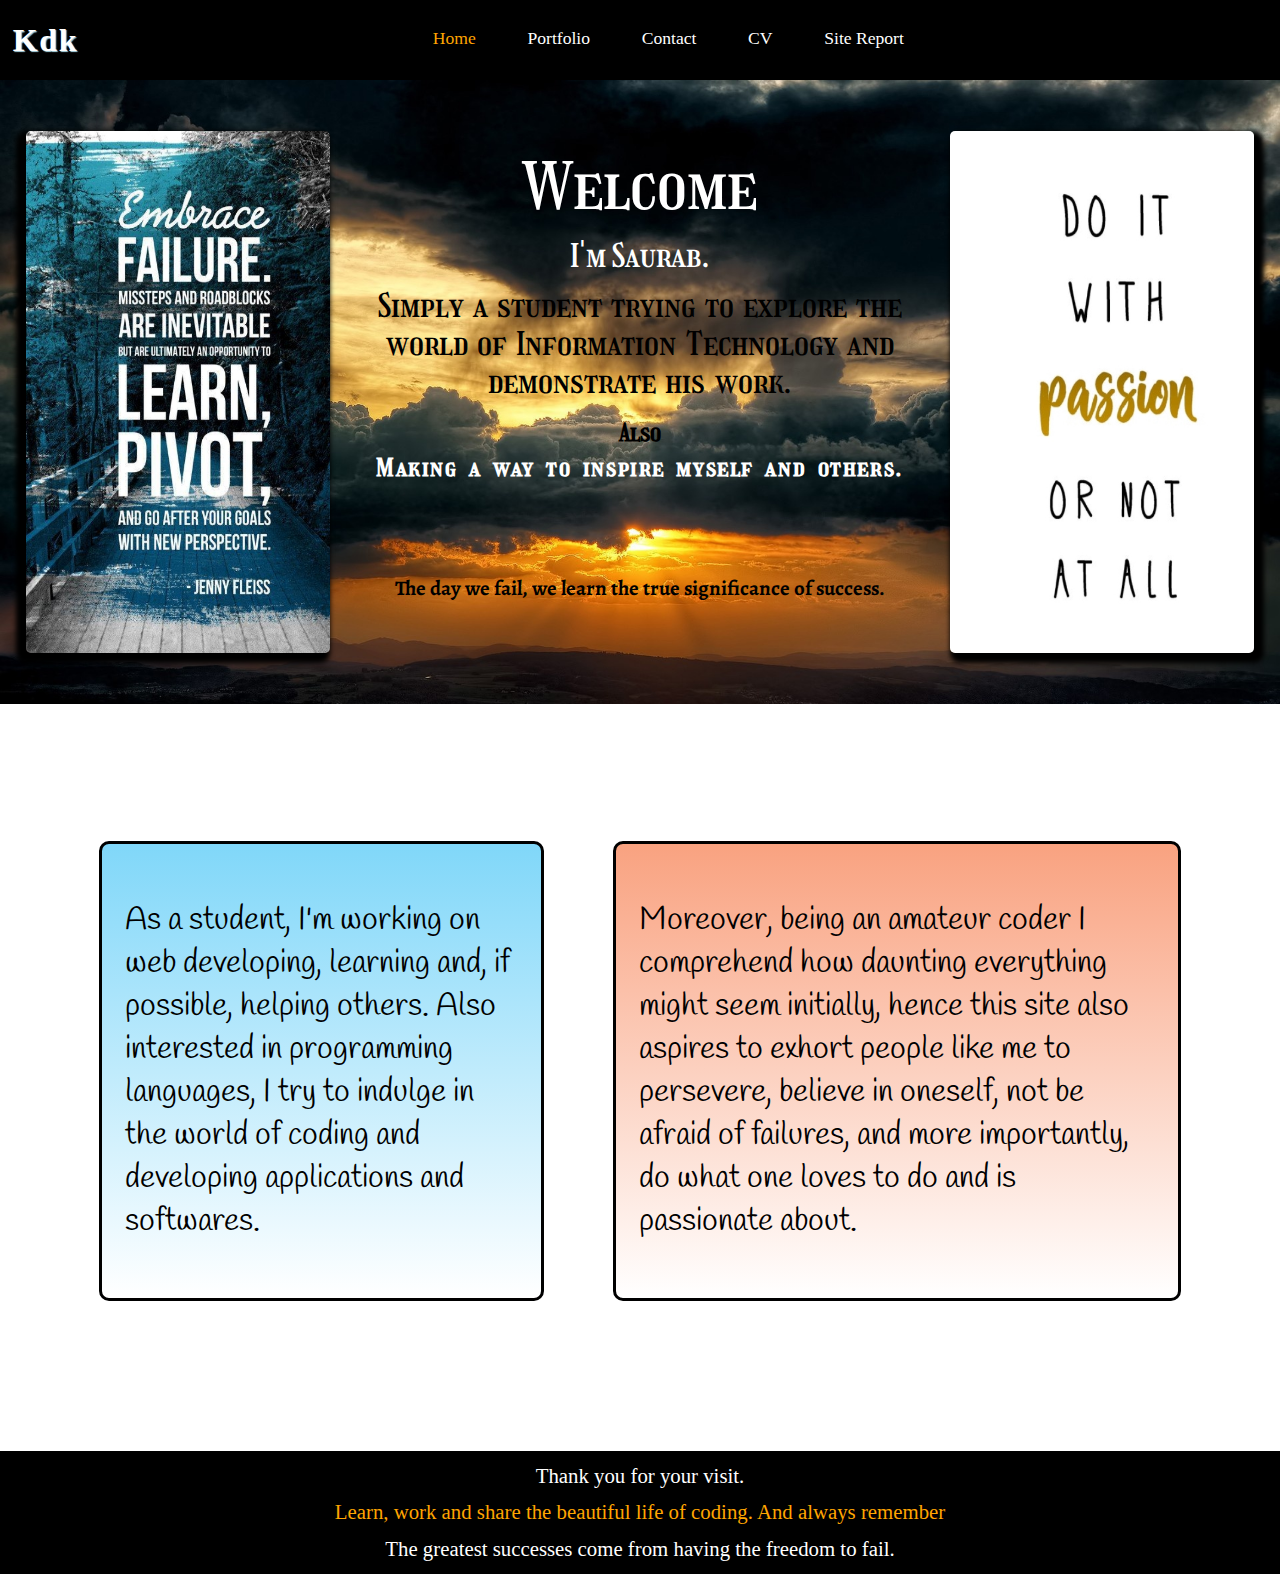
==== index.html @ ca13aecb "Word correction in footer" ====
<!DOCTYPE html>
<html>
	<head>
		<title>Home</title>
		<link rel="stylesheet" type="text/css" href="portfolio.css">
		<meta name="viewport" content="width=device-width initial-scale=1.0">
		<link rel="stylesheet" type="text/css" href="https://fonts.googleapis.com/css?family=Girassol">
		<link rel="stylesheet" type="text/css" href="https://fonts.googleapis.com/css?family=Alegreya">
		<link rel="stylesheet" type="text/css" href="https://fonts.googleapis.com/css?family=Handlee">
	</head>
	<body>
		<div class="overalllayout">
			<header>
				<div class="name">
					<p id="name">Kdk</p>
				</div> 
				<input type="checkbox" id="navbox">
				<label for="navbox" class="icon">
					<span></span>
					<span></span>
					<span></span>	
				</label>
				<nav>
					<ul>
					<li><a class="on" href="index.html">Home</a></li>
					<li><a href="portfolio.html">Portfolio</a></li>
					<li><a href="contact.html">Contact</a></li>
					<li><a href="cv.html">CV</a></li>
					<li  id="bottom"><a href="sitereport.html">Site Report</a></li>
				</ul>
				</nav>

			</header>


			<div class="main">
			<div class="animationpart1">
				
			</div>
			<div class="welcome">
				<p>Welcome</p>
  				<p>I'm Saurab.</p> 
  				<p>Simply a student trying to explore the world of Information Technology and demonstrate his work.</p>  
  				<p>Also</p>
  				<p>Making a way to inspire myself and others.</p>  
			</div>
			<div class="tagline">
				<p>The day we fail, we learn the true significance of success.</p>
			</div>
			<div class="animationpart2">

			</div>
			</div>


			<div class="purpose">
				<div class="intro">
					<p>As a student, I'm working on web developing, learning and, if possible, helping others. Also interested in programming languages, I try to indulge in the world of coding and developing applications and softwares.</p>
				</div>
				<div class="intro2">
					<p>Moreover, being an amateur coder I comprehend how daunting everything might seem initially, hence this site also aspires to exhort people like me to persevere, believe in oneself, not be afraid of failures, and more importantly, do what one loves to do and is passionate about.</p>
				</div>
			</div>

			<footer>
				<p>Thank you for your visit.</p>
				<p>Learn, work and share the beautiful life of coding. And always remember</p>
				<p>The greatest successes come from having the freedom to fail.</p>
			</footer>
		</div>
	</body>
</html>
---- portfolio.css ----
body{
	margin: 0;
}
*{
	box-sizing: border-box;
}
.overalllayout{
	display: grid;
	grid-template-rows: 0.3fr 4fr 1fr 0.8fr;
	grid-template-columns: 1fr 0.5fr 1fr; 
	height: 100vh;
	grid-template-areas: 
	"header header header"
	"main main main"
	"purpose purpose purpose"
	"footer footer footer";
	/*grid-gap: 5% 0.5%;*/
}
header{
	grid-area: header;
/*	background-image: url(background1.jpg); 
	background-size: cover;*/
	/*background: linear-gradient(to right, #101010, #101010);*/
	background-color: black;
	position: relative;
	/*border-bottom: 1px solid white;*/
}
.name{
	width: 15%;
	float: left;
	font-size: 1.8rem;
	padding-left: 1%;
}
#name{
	margin: 0;
	color: white;
	font-weight: bold;
	line-height: 2.5;
	text-shadow: 1px 1px 1px lightblue;
	font-size: 2rem;
	letter-spacing: 0.1rem;
}
nav{
	width: 80%;
	float: left;
	padding-left: 12.3%;
	padding-top: 0.8%;
}
nav ul{
	list-style: none;
} 
nav ul li{
	float: left;
	margin-left: 5%;
	font-size: 1.1rem;
	padding: 0.25% 1% 1% 0.25%;
}
nav ul li a{
	text-decoration: none;
	color: white;
}
.on, nav li a:hover{
	color: orange;
	transition: 0.3s;
}
#navbox{
	display: none;
}






.main{
	grid-area: main;
	display: grid;
	grid-template-rows: 3fr 1fr;
	grid-template-columns: 1fr 2fr 1fr;
	grid-template-areas: 
	"animationpart1 welcome animationpart2"
	"animationpart1 tagline animationpart2";
	padding: 4%  2%;
	grid-gap: 2% 0.5%;
	background-image: url(background.jpg);
	background-size: cover;
	/*background-color: #8DDAD6;*/
}
.animationpart1{
	grid-area: animationpart1;
	background-image: url(motivation4.jpg);
	background-size: cover;
	border-radius: 5px;
	animation: animationpart1 40s cubic-bezier(1,0,0.5,0) infinite;
	box-shadow: -5px 5px 5px 5px black;
}
@keyframes animationpart1{
	0%{
		background-image: url(motivation4.jpg);
	}
	25%{
		background-image: url(motivation5.jpg);
	}
	50%{
		background-image: url(motivation1.jpg);
	}
	75%{
		background-image: url(motivation7.jpg);
	}
	100%{
		background-image: url(motivation4.jpg);
	}
}
.animationpart2{
	grid-area: animationpart2;
	background-image: url(motivation8.jpg);
	background-size: cover;
	border-radius: 5px;
	animation: animationpart2 40s cubic-bezier(1,0,0.5,0) infinite 5s;
	box-shadow: 5px 5px 5px 5px black;
}
@keyframes animationpart2{
	0%{
		background-image: url(motivation8.jpg);
	}
	25%{
		background-image: url(motivation6.jpg);
	}
	50%{
		background-image: url(motivation3.jpg);
	}
	75%{
		background-image: url(motivation2.jpg);
	}
	100%{
		background-image: url(motivation8.jpg);
	}
}
.welcome{
	grid-area: welcome;
	text-align: center;
	color: white;
	font-family: Girassol;
	padding: 2%;
}
.welcome p:first-child{
	font-size: 4rem;
	margin: 1%;
}
.welcome p:nth-child(2){
	font-size: 2rem;
	margin: 2%;
}
.welcome p:nth-child(3){
	font-size: 2rem;
	margin: 1%;
	word-spacing: 0.2rem;
	color: black;
}
.welcome p:nth-child(4){
	font-size: 1.5rem;
	margin: 3% 1% 1% 1%;
	font-weight: bold;
	color: black;
}
.welcome p:nth-child(5){
	font-size: 1.5rem;
	margin: 1%;
	color: white;
	word-spacing: 0.2em;
	letter-spacing: 0.1rem;
	font-weight: bold;
}
.tagline{
	grid-area: tagline;
	color: black;
	text-align: center;
	padding: 5%;
	font-size: 1.3rem;
	font-weight: bold;
	font-family: Alegreya;
}





.purpose{
	grid-area: purpose;
	margin: 1%;
	font-family: Handlee;
	font-size: 2rem;
	margin: 7% 3%;
	padding: 1% 2%;
	display: flex;
}
.intro{
	margin: 3%;
	padding: 2%;
	border: 3px solid black;
	border-radius: 10px;
	background: linear-gradient(to bottom, #80D7F9, white);
}
.intro2{
	margin: 3%;
	padding: 2%;
	border: 3px solid black;
	border-radius: 10px;
	background: linear-gradient(to bottom, #F9A280, white);
}






footer{
	grid-area: footer;
	background-color: black;
	margin-top: 1%;
	color: white;
	font-size: 1.3rem;
	text-align:center ;
}
footer p{
	margin: 1%;
}
footer p:nth-child(2){
	color: orange;
}





@media screen and (max-width: 700px){
	nav{
		float:none;
		padding: 0;
		display: none;
		width: 100%;
		margin: 0;
	}
	.name{
		float:none;
	}
	nav ul{
		margin: 0;
		padding: 0;
	}
	nav ul li{
		float: none;
		margin: 1%;
	}
	#navbox{
		display: none;
	}
	.icon{
		position: absolute;
		right: 5px;
		top: 30px;
		width: 26px;
		height: 25px;
	}
	.icon span{
		display: block;
		height: 8px;
		width: 25px;
		border-top: 3px solid white;
	}
	#navbox:checked ~ nav{
		display: block;
	}
	nav ul li{
		display: block;
		width: 100%;
		padding: 5px 0;
	}
	nav ul li a{
		display: block;
		width: 100%;
	}
	.on, nav ul li a:hover{
		color: orange;
		transition: 0.3s;
	}
	.main{
		grid-template-rows: 1fr 2fr 0.5fr;
		grid-template-columns: 2fr;
		grid-template-areas: 
		"welcome"
		"animationpart1"
		"tagline";
	}
	.tagline{
		color: white;
	}
	.purpose{
		flex-direction: column;
	}
	.welcome p:nth-child(3){
		color:white;
	}
	.welcome p:nth-child(4){
		color: black;
	}
	.welcome p:nth-child(5){
		color: black;
	}
}
@media screen and (max-width: 575px){
	.main{
		grid-template-rows: 1fr 1.5fr 0.5fr;
		grid-template-columns: 2fr;
		grid-template-areas: 
		"welcome"
		"animationpart1"
		"tagline";
	}
	.tagline{
		color: white;
}
@media screen and (max-width: 402px){
	.main{
		grid-template-rows: 1fr 1fr 0.5fr;
		grid-template-columns: 2fr;
		grid-template-areas: 
		"welcome"
		"animationpart1"
		"tagline";
	}
	.tagline{
		color: white;
	}
}
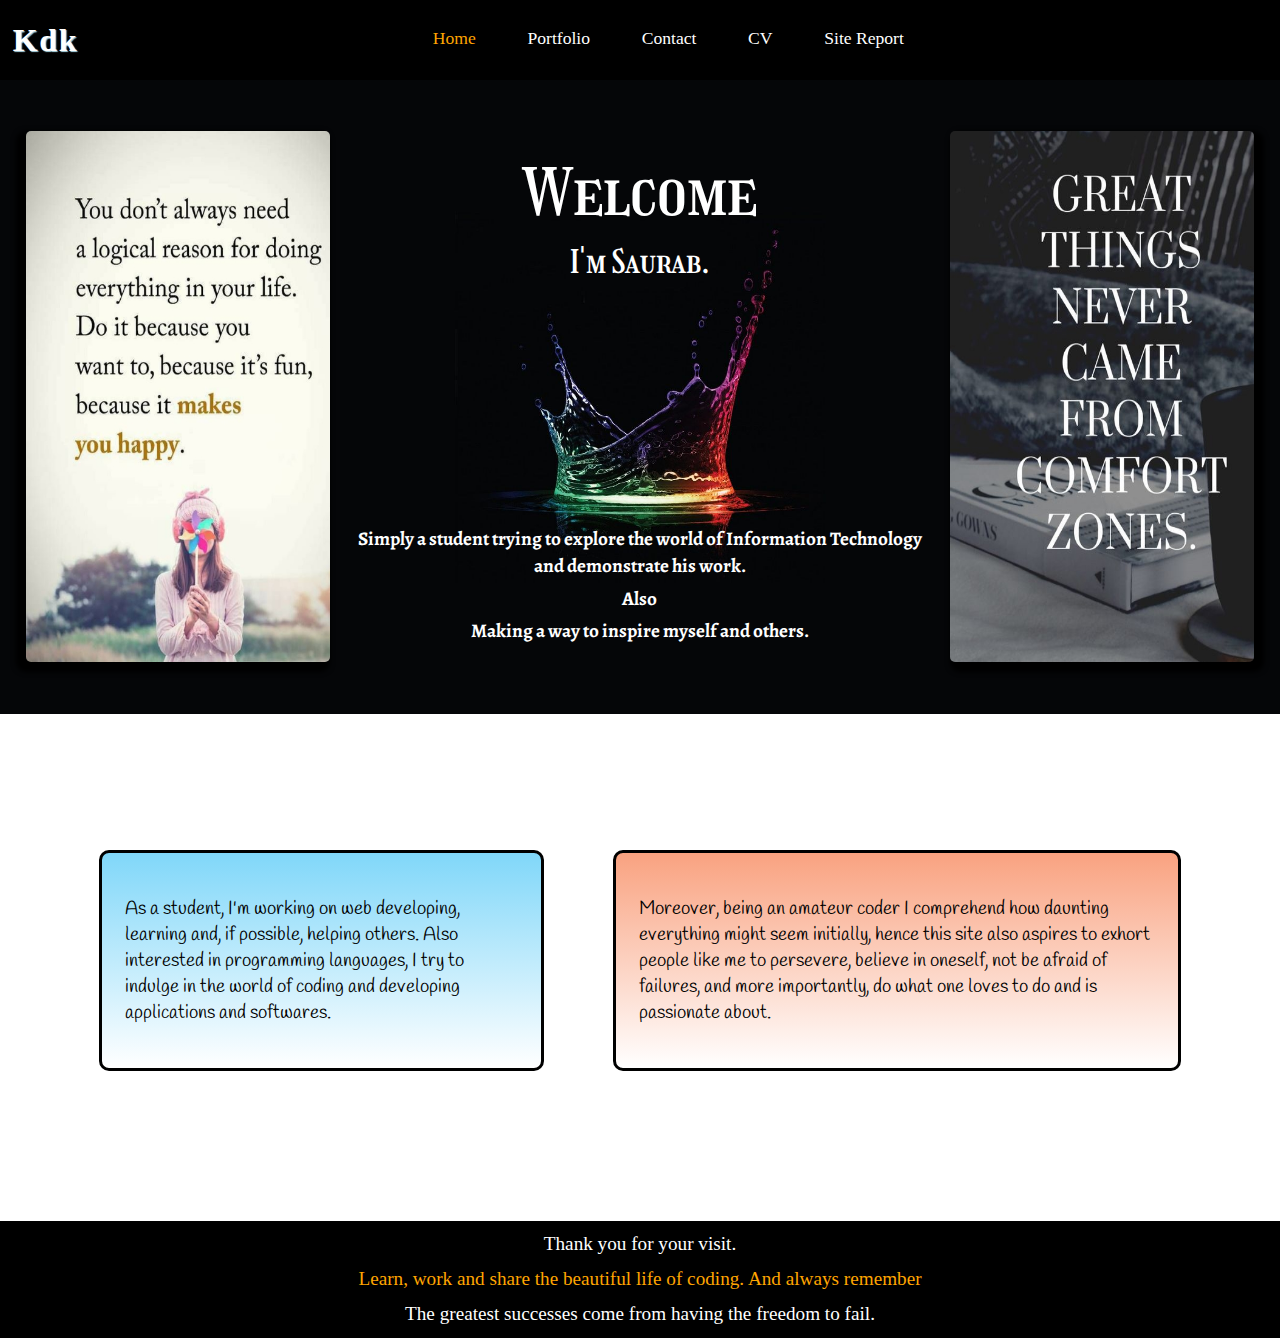
==== commit 4520e6fc: "Content and background change in welcome section and makingr esponsive" ====
--- a/index.html
+++ b/index.html
@@ -39,13 +39,12 @@
 			</div>
 			<div class="welcome">
 				<p>Welcome</p>
-  				<p>I'm Saurab.</p> 
-  				<p>Simply a student trying to explore the world of Information Technology and demonstrate his work.</p>  
-  				<p>Also</p>
-  				<p>Making a way to inspire myself and others.</p>  
+  				<p>I'm Saurab.</p>   
 			</div>
 			<div class="tagline">
-				<p>The day we fail, we learn the true significance of success.</p>
+				<p>Simply a student trying to explore the world of Information Technology and demonstrate his work.</p>  
+  				<p>Also</p>
+  				<p>Making a way to inspire myself and others.</p>
 			</div>
 			<div class="animationpart2">
 
--- a/portfolio.css
+++ b/portfolio.css
@@ -7,7 +7,7 @@
 .overalllayout{
 	display: grid;
 	grid-template-rows: 0.3fr 4fr 1fr 0.8fr;
-	grid-template-columns: 1fr 0.5fr 1fr; 
+	grid-template-columns: 1fr; 
 	height: 100vh;
 	grid-template-areas: 
 	"header header header"
@@ -75,7 +75,7 @@
 .main{
 	grid-area: main;
 	display: grid;
-	grid-template-rows: 3fr 1fr;
+	grid-template-rows: 1.6fr 1fr;
 	grid-template-columns: 1fr 2fr 1fr;
 	grid-template-areas: 
 	"animationpart1 welcome animationpart2"
@@ -83,12 +83,13 @@
 	padding: 4%  2%;
 	grid-gap: 2% 0.5%;
 	background-image: url(background.jpg);
-	background-size: cover;
+	background-size: contain;
+	background-position: center;
 	/*background-color: #8DDAD6;*/
 }
 .animationpart1{
 	grid-area: animationpart1;
-	background-image: url(motivation4.jpg);
+	background-image: url(motivation5.jpg);
 	background-size: cover;
 	border-radius: 5px;
 	animation: animationpart1 40s cubic-bezier(1,0,0.5,0) infinite;
@@ -96,24 +97,24 @@
 }
 @keyframes animationpart1{
 	0%{
+		background-image: url(motivation5.jpg);
+	}
+	25%{
 		background-image: url(motivation4.jpg);
 	}
-	25%{
+	50%{
+		background-image: url(motivation6.jpg);
+	}
+	75%{
+		background-image: url(motivation2.jpg);
+	}
+	100%{
 		background-image: url(motivation5.jpg);
-	}
-	50%{
-		background-image: url(motivation1.jpg);
-	}
-	75%{
-		background-image: url(motivation7.jpg);
-	}
-	100%{
-		background-image: url(motivation4.jpg);
 	}
 }
 .animationpart2{
 	grid-area: animationpart2;
-	background-image: url(motivation8.jpg);
+	background-image: url(motivation6.jpg);
 	background-size: cover;
 	border-radius: 5px;
 	animation: animationpart2 40s cubic-bezier(1,0,0.5,0) infinite 5s;
@@ -121,19 +122,19 @@
 }
 @keyframes animationpart2{
 	0%{
-		background-image: url(motivation8.jpg);
+		background-image: url(motivation6.jpg);
 	}
 	25%{
+		background-image: url(motivation2.jpg);
+	}
+	50%{
+		background-image: url(motivation5.jpg);
+	}
+	75%{
+		background-image: url(motivation4.jpg);
+	}
+	100%{
 		background-image: url(motivation6.jpg);
-	}
-	50%{
-		background-image: url(motivation3.jpg);
-	}
-	75%{
-		background-image: url(motivation2.jpg);
-	}
-	100%{
-		background-image: url(motivation8.jpg);
 	}
 }
 .welcome{
@@ -141,7 +142,7 @@
 	text-align: center;
 	color: white;
 	font-family: Girassol;
-	padding: 2%;
+	padding: 3%;
 }
 .welcome p:first-child{
 	font-size: 4rem;
@@ -151,34 +152,18 @@
 	font-size: 2rem;
 	margin: 2%;
 }
-.welcome p:nth-child(3){
-	font-size: 2rem;
-	margin: 1%;
-	word-spacing: 0.2rem;
-	color: black;
-}
-.welcome p:nth-child(4){
-	font-size: 1.5rem;
-	margin: 3% 1% 1% 1%;
-	font-weight: bold;
-	color: black;
-}
-.welcome p:nth-child(5){
-	font-size: 1.5rem;
-	margin: 1%;
-	color: white;
-	word-spacing: 0.2em;
-	letter-spacing: 0.1rem;
-	font-weight: bold;
-}
+
 .tagline{
 	grid-area: tagline;
-	color: black;
+	color: white;
 	text-align: center;
-	padding: 5%;
+	padding: 10% 2% 2% 2%;
 	font-size: 1.3rem;
 	font-weight: bold;
 	font-family: Alegreya;
+}
+.tagline p{
+	margin: 1%;
 }
 
 
@@ -230,6 +215,29 @@
 }
 
 
+.homedec{
+	display: flex;
+	justify-content: space-around;
+}
+.homedec img{
+	width: 45%;
+	height: 25%;
+}
+p{
+	font-size: 1.2rem;
+}
+#pandf{
+	margin: 1% 25%;
+	width:50%;
+	height: 30%;
+}
+.reportmain p{
+	font-family: Alegreya;
+}
+.reportmain h1, h2, h3{
+	font-family: Girassol;
+}
+
 
 
 
@@ -286,6 +294,47 @@
 	}
 	.main{
 		grid-template-rows: 1fr 2fr 0.5fr;
+		grid-template-columns: 1fr;
+		grid-template-areas: 
+		"welcome"
+		"animationpart1"
+		"tagline";
+	}
+	.tagline{
+		color: white;
+		padding: 4% 2%;
+	}
+	.purpose{
+		flex-direction: column;
+	}
+	.welcome{
+		padding: 26%;
+	}
+
+	.homedec{
+		flex-direction: column;
+	}
+	.homedec img{
+		width: 90%;
+		height: 60%;
+		margin: 1% 5%;
+	}
+	#pandf{
+	margin: 1% 10%;
+	width:80%;
+	height: 50%;
+}
+}
+
+
+
+
+@media screen and (max-width: 500px){
+	.overalllayout{
+		width: 100vw;
+	}
+	.main{
+		grid-template-rows: 1fr 1.5fr 1fr;
 		grid-template-columns: 2fr;
 		grid-template-areas: 
 		"welcome"
@@ -294,42 +343,11 @@
 	}
 	.tagline{
 		color: white;
-	}
-	.purpose{
-		flex-direction: column;
-	}
-	.welcome p:nth-child(3){
-		color:white;
-	}
-	.welcome p:nth-child(4){
-		color: black;
-	}
-	.welcome p:nth-child(5){
-		color: black;
-	}
-}
-@media screen and (max-width: 575px){
-	.main{
-		grid-template-rows: 1fr 1.5fr 0.5fr;
-		grid-template-columns: 2fr;
-		grid-template-areas: 
-		"welcome"
-		"animationpart1"
-		"tagline";
-	}
-	.tagline{
-		color: white;
-}
-@media screen and (max-width: 402px){
-	.main{
-		grid-template-rows: 1fr 1fr 0.5fr;
-		grid-template-columns: 2fr;
-		grid-template-areas: 
-		"welcome"
-		"animationpart1"
-		"tagline";
-	}
-	.tagline{
-		color: white;
+		padding:28% 0%;
+		
+	}
+	.welcome{
+		padding: 33% 0%;
+	}
 	}
 }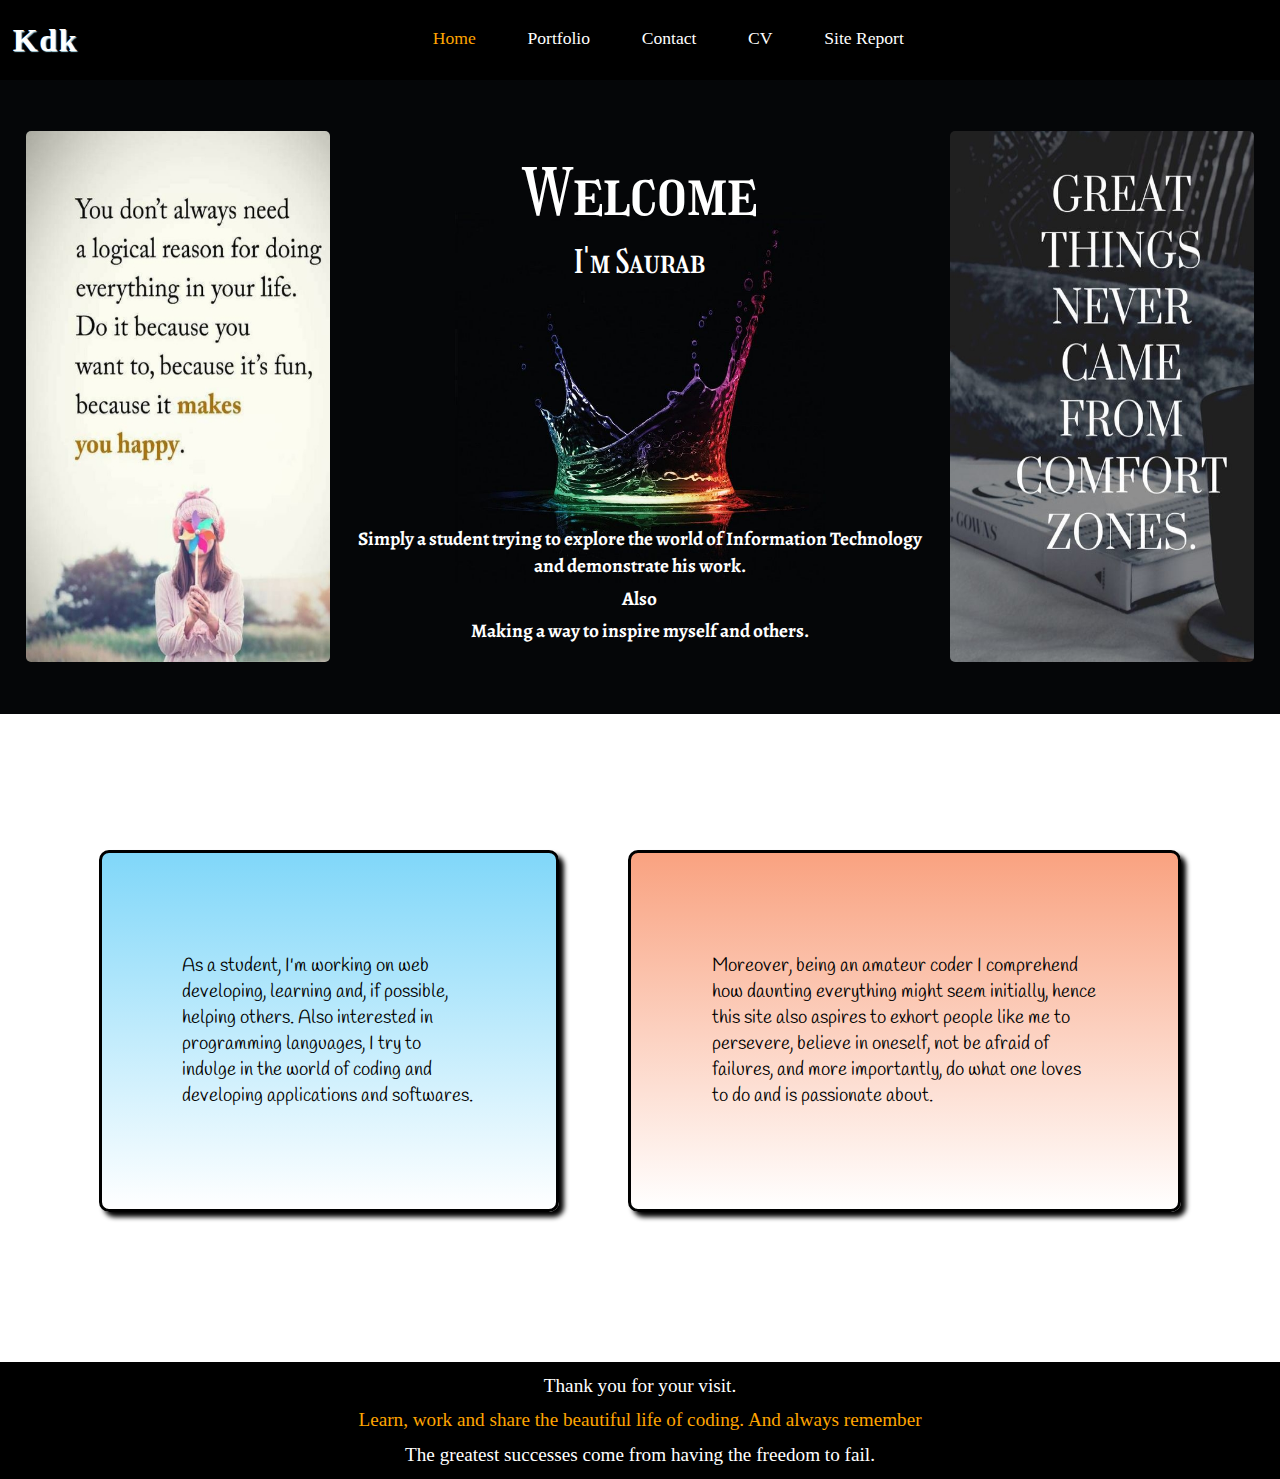
==== commit db538ab5: "Adding transition and transform effect inside purpose division" ====
--- a/index.html
+++ b/index.html
@@ -39,9 +39,9 @@
 			</div>
 			<div class="welcome">
 				<p>Welcome</p>
-  				<p>I'm Saurab.</p>   
+  				<p>I'm Saurab</p>   
 			</div>
-			<div class="tagline">
+			<div class="student">
 				<p>Simply a student trying to explore the world of Information Technology and demonstrate his work.</p>  
   				<p>Also</p>
   				<p>Making a way to inspire myself and others.</p>
--- a/portfolio.css
+++ b/portfolio.css
@@ -4,6 +4,8 @@
 *{
 	box-sizing: border-box;
 }
+/* CSS for home page!!!!!!!!!!!!!!!!!!!!!!!!!!!!!!!!!!!!!!!!!!!!!!!!!!!!!!!!!!!!!!!!!!!!!!!!!!!!!!!!!!!!!!!!!!!!!!!!!!!!!!!!!!!!!!!!!!!!!!!!!!!!!!! */
+/* Css for the layout of the home page */
 .overalllayout{
 	display: grid;
 	grid-template-rows: 0.3fr 4fr 1fr 0.8fr;
@@ -16,14 +18,12 @@
 	"footer footer footer";
 	/*grid-gap: 5% 0.5%;*/
 }
+
+/* The header */
 header{
 	grid-area: header;
-/*	background-image: url(background1.jpg); 
-	background-size: cover;*/
-	/*background: linear-gradient(to right, #101010, #101010);*/
 	background-color: black;
 	position: relative;
-	/*border-bottom: 1px solid white;*/
 }
 .name{
 	width: 15%;
@@ -40,6 +40,8 @@
 	font-size: 2rem;
 	letter-spacing: 0.1rem;
 }
+
+/* Navigation bar css */
 nav{
 	width: 80%;
 	float: left;
@@ -67,11 +69,7 @@
 	display: none;
 }
 
-
-
-
-
-
+/* The main division. Subsequent after header */
 .main{
 	grid-area: main;
 	display: grid;
@@ -79,7 +77,7 @@
 	grid-template-columns: 1fr 2fr 1fr;
 	grid-template-areas: 
 	"animationpart1 welcome animationpart2"
-	"animationpart1 tagline animationpart2";
+	"animationpart1 student animationpart2";
 	padding: 4%  2%;
 	grid-gap: 2% 0.5%;
 	background-image: url(background.jpg);
@@ -87,13 +85,14 @@
 	background-position: center;
 	/*background-color: #8DDAD6;*/
 }
+
+/* Css for the left hand animation part */
 .animationpart1{
 	grid-area: animationpart1;
 	background-image: url(motivation5.jpg);
 	background-size: cover;
 	border-radius: 5px;
 	animation: animationpart1 40s cubic-bezier(1,0,0.5,0) infinite;
-	box-shadow: -5px 5px 5px 5px black;
 }
 @keyframes animationpart1{
 	0%{
@@ -112,13 +111,14 @@
 		background-image: url(motivation5.jpg);
 	}
 }
+
+/* Css for right hand animation part */
 .animationpart2{
 	grid-area: animationpart2;
 	background-image: url(motivation6.jpg);
 	background-size: cover;
 	border-radius: 5px;
 	animation: animationpart2 40s cubic-bezier(1,0,0.5,0) infinite 5s;
-	box-shadow: 5px 5px 5px 5px black;
 }
 @keyframes animationpart2{
 	0%{
@@ -137,6 +137,8 @@
 		background-image: url(motivation6.jpg);
 	}
 }
+
+/* Welcome section  */
 .welcome{
 	grid-area: welcome;
 	text-align: center;
@@ -153,8 +155,9 @@
 	margin: 2%;
 }
 
-.tagline{
-	grid-area: tagline;
+/* Student section */
+.student{
+	grid-area: student;
 	color: white;
 	text-align: center;
 	padding: 10% 2% 2% 2%;
@@ -162,14 +165,11 @@
 	font-weight: bold;
 	font-family: Alegreya;
 }
-.tagline p{
+.student p{
 	margin: 1%;
 }
 
-
-
-
-
+/* The purpose of the site div and shrt bio */
 .purpose{
 	grid-area: purpose;
 	margin: 1%;
@@ -181,24 +181,26 @@
 }
 .intro{
 	margin: 3%;
-	padding: 2%;
+	padding: 7%;
 	border: 3px solid black;
 	border-radius: 10px;
 	background: linear-gradient(to bottom, #80D7F9, white);
+	box-shadow: 5px 5px 5px black;
 }
 .intro2{
 	margin: 3%;
-	padding: 2%;
+	padding: 7%;
 	border: 3px solid black;
 	border-radius: 10px;
 	background: linear-gradient(to bottom, #F9A280, white);
-}
-
-
-
-
-
-
+	box-shadow: 5px 5px 5px black;
+}
+.intro:hover, .intro2:hover{
+	transition: transform 0.3s;
+	transform: translate(-3px,-3px);
+}
+
+/* The footer */
 footer{
 	grid-area: footer;
 	background-color: black;
@@ -213,19 +215,26 @@
 footer p:nth-child(2){
 	color: orange;
 }
-
-
+/* CSS for home page!!!!!!!!!!!!!!!!!!!!!!!!!!!!!!!!!!!!!!!!!!!!!!!!!!!!!!!!!!!!!!!!!!!!!!!!!!!!!!!!!!!!!!!!!!!!!!!!!!!!!!!!!!!!!!!!!!!!!!!!!!!!!!!!!!!!!!!! */
+
+
+
+/* CSS for site report page!!!!!!!!!!!!!!!!!!!!!!!!!!!!!!!!!!!!!!!!!!!!!!!!!!!!!!!!!!!!!!!!!!!!!!!!!!!!!!!!!!!!!!!!!!!!!!!!!!!!!!!!!!!!!!!!!!!!!!!!!!!!!!!!! */
+	
+/* Designs pics */
 .homedec{
 	display: flex;
 	justify-content: space-around;
 }
 .homedec img{
-	width: 45%;
+	width: 30%;
 	height: 25%;
 }
 p{
 	font-size: 1.2rem;
 }
+
+/* Purpose and footer pic */
 #pandf{
 	margin: 1% 25%;
 	width:50%;
@@ -237,11 +246,18 @@
 .reportmain h1, h2, h3{
 	font-family: Girassol;
 }
-
-
-
+.modulereview h1{
+	text-align: center; 
+}
+	/* CSS for site report page!!!!!!!!!!!!!!!!!!!!!!!!!!!!!!!!!!!!!!!!!!!!!!!!!!!!!!!!!!!!!!!!!!!!!!!!!!!!!!!!!!!!!!!!!!!!!!!!!!!!!!!!!!!!!!!!!!!!!!!!!!!!!!!!! */
+
+
+	/* Making the site responsive */
 
 @media screen and (max-width: 700px){
+	/* CSS for home page!!!!!!!!!!!!!!!!!!!!!!!!!!!!!!!!!!!!!!!!!!!!!!!!!!!!!!!!!!!!!!!!!!!!!!!!!!!!!!!!!!!!!!!!!!!!!!!!!!!!!!!!!!!!!!!!!!!!!!!!!!!!!!!!!!!!!!!!*/
+
+	/* For navigation bar */
 	nav{
 		float:none;
 		padding: 0;
@@ -292,25 +308,33 @@
 		color: orange;
 		transition: 0.3s;
 	}
+	
+	/* For the main division */
 	.main{
 		grid-template-rows: 1fr 2fr 0.5fr;
 		grid-template-columns: 1fr;
 		grid-template-areas: 
 		"welcome"
 		"animationpart1"
-		"tagline";
-	}
-	.tagline{
+		"student";
+	}
+	.student{
 		color: white;
 		padding: 4% 2%;
 	}
+	.welcome{
+		padding: 26%;
+	}
+	
+	/* Intro and purpose division */
 	.purpose{
 		flex-direction: column;
 	}
-	.welcome{
-		padding: 26%;
-	}
-
+	/* CSS for home page!!!!!!!!!!!!!!!!!!!!!!!!!!!!!!!!!!!!!!!!!!!!!!!!!!!!!!!!!!!!!!!!!!!!!!!!!!!!!!!!!!!!!!!!!!!!!!!!!!!!!!!!!!!!!!!!!!!!!!!!!!!!!!!!!!!!!!!! */
+	
+
+	
+	/* CSS for site report page!!!!!!!!!!!!!!!!!!!!!!!!!!!!!!!!!!!!!!!!!!!!!!!!!!!!!!!!!!!!!!!!!!!!!!!!!!!!!!!!!!!!!!!!!!!!!!!!!!!!!!!!!!!!!!!!!!!!!!!!!!!!!!! */
 	.homedec{
 		flex-direction: column;
 	}
@@ -324,10 +348,11 @@
 	width:80%;
 	height: 50%;
 }
-}
-
-
-
+	/* CSS for site report page!!!!!!!!!!!!!!!!!!!!!!!!!!!!!!!!!!!!!!!!!!!!!!!!!!!!!!!!!!!!!!!!!!!!!!!!!!!!!!!!!!!!!!!!!!!!!!!!!!!!!!!!!!!!!!!!!!!!!!!!!!!!!!!!!!*/
+}
+
+
+/* If for smaller widths, reponsive css */
 
 @media screen and (max-width: 500px){
 	.overalllayout{
@@ -339,9 +364,9 @@
 		grid-template-areas: 
 		"welcome"
 		"animationpart1"
-		"tagline";
-	}
-	.tagline{
+		"student";
+	}
+	.student{
 		color: white;
 		padding:28% 0%;
 		
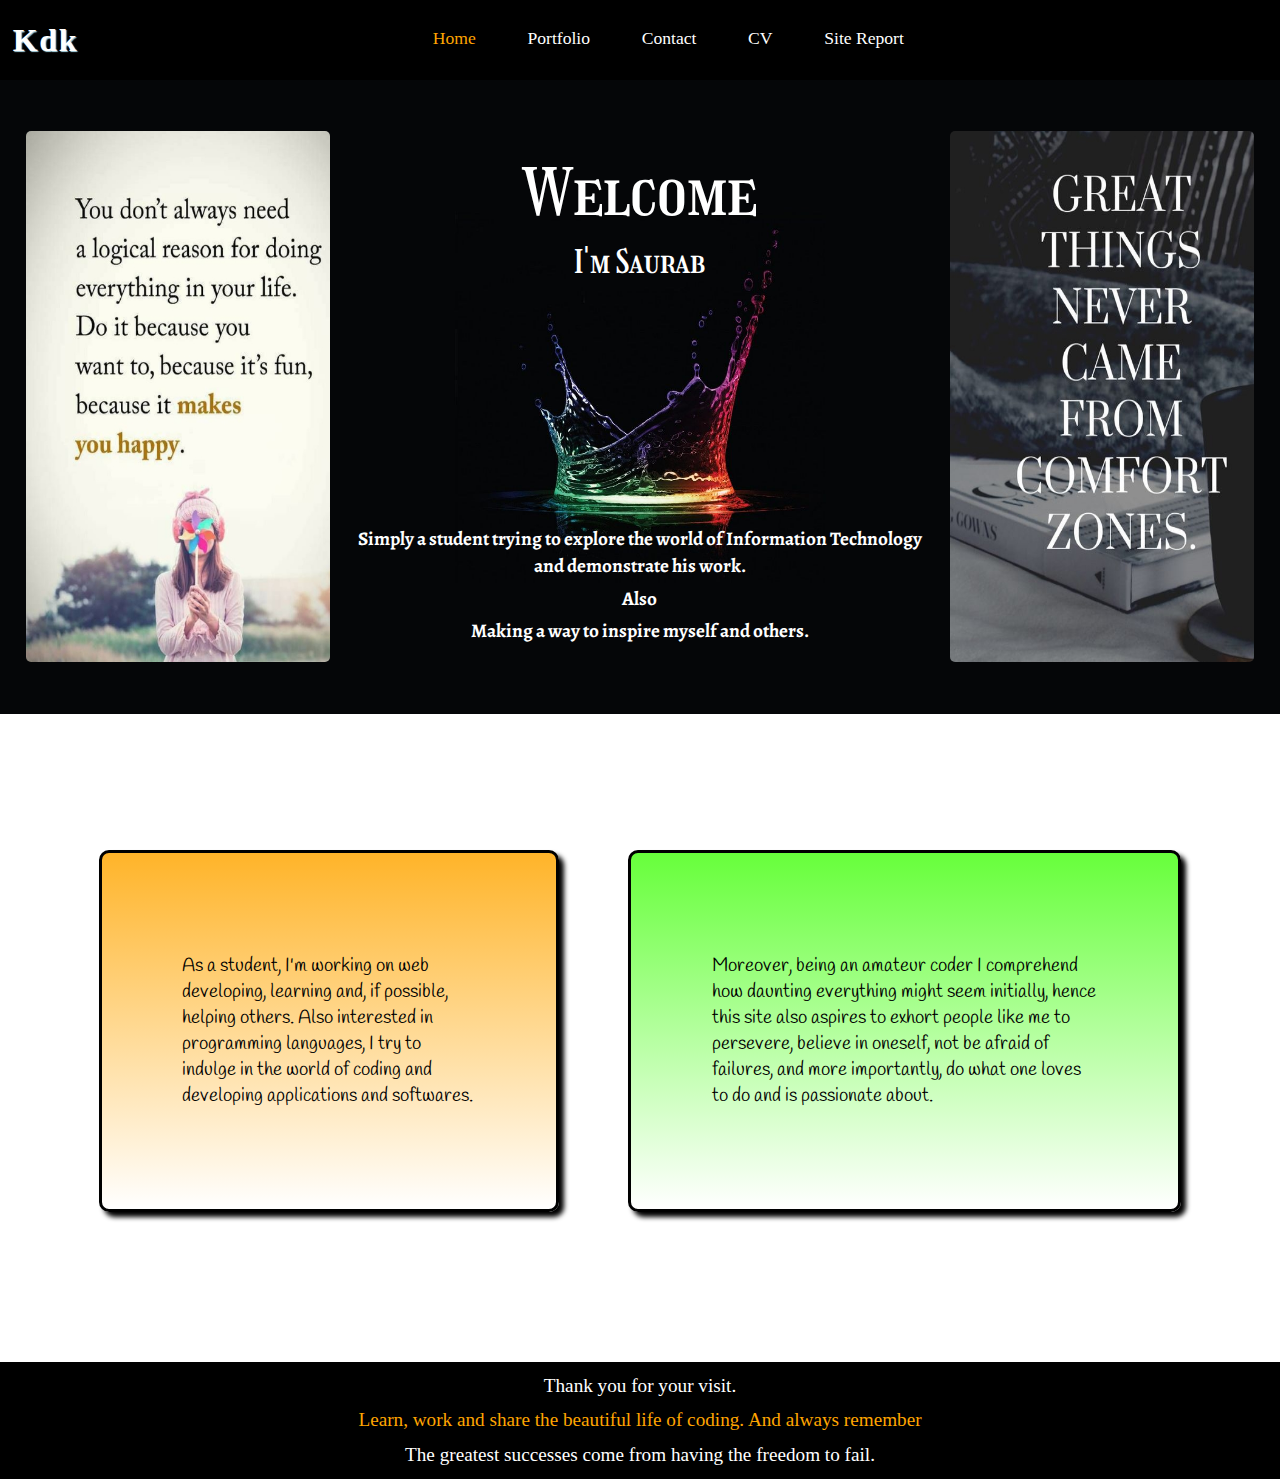
==== commit 856d1716: "Background color changes of intro and purpose" ====
--- a/index.html
+++ b/index.html
@@ -52,7 +52,7 @@
 			</div>
 
 
-			<div class="purpose">
+			<div class="main1">
 				<div class="intro">
 					<p>As a student, I'm working on web developing, learning and, if possible, helping others. Also interested in programming languages, I try to indulge in the world of coding and developing applications and softwares.</p>
 				</div>
--- a/portfolio.css
+++ b/portfolio.css
@@ -14,7 +14,7 @@
 	grid-template-areas: 
 	"header header header"
 	"main main main"
-	"purpose purpose purpose"
+	"main1 main1 main1"
 	"footer footer footer";
 	/*grid-gap: 5% 0.5%;*/
 }
@@ -29,7 +29,7 @@
 	width: 15%;
 	float: left;
 	font-size: 1.8rem;
-	padding-left: 1%;
+	padding-left: 1%; 
 }
 #name{
 	margin: 0;
@@ -170,8 +170,8 @@
 }
 
 /* The purpose of the site div and shrt bio */
-.purpose{
-	grid-area: purpose;
+.main1{
+	grid-area: main1;
 	margin: 1%;
 	font-family: Handlee;
 	font-size: 2rem;
@@ -184,7 +184,7 @@
 	padding: 7%;
 	border: 3px solid black;
 	border-radius: 10px;
-	background: linear-gradient(to bottom, #80D7F9, white);
+	background: linear-gradient(to bottom, #FFB429, white);
 	box-shadow: 5px 5px 5px black;
 }
 .intro2{
@@ -192,11 +192,11 @@
 	padding: 7%;
 	border: 3px solid black;
 	border-radius: 10px;
-	background: linear-gradient(to bottom, #F9A280, white);
+	background: linear-gradient(to bottom, #67FF3B, white);
 	box-shadow: 5px 5px 5px black;
 }
 .intro:hover, .intro2:hover{
-	transition: transform 0.3s;
+	transition: transform 0.3s; 
 	transform: translate(-3px,-3px);
 }
 
@@ -222,11 +222,11 @@
 /* CSS for site report page!!!!!!!!!!!!!!!!!!!!!!!!!!!!!!!!!!!!!!!!!!!!!!!!!!!!!!!!!!!!!!!!!!!!!!!!!!!!!!!!!!!!!!!!!!!!!!!!!!!!!!!!!!!!!!!!!!!!!!!!!!!!!!!!! */
 	
 /* Designs pics */
-.homedec{
+.reportimages{
 	display: flex;
 	justify-content: space-around;
 }
-.homedec img{
+.reportimages img{
 	width: 30%;
 	height: 25%;
 }
@@ -234,7 +234,7 @@
 	font-size: 1.2rem;
 }
 
-/* Purpose and footer pic */
+/* main1 and footer pic */
 #pandf{
 	margin: 1% 25%;
 	width:50%;
@@ -251,7 +251,173 @@
 }
 	/* CSS for site report page!!!!!!!!!!!!!!!!!!!!!!!!!!!!!!!!!!!!!!!!!!!!!!!!!!!!!!!!!!!!!!!!!!!!!!!!!!!!!!!!!!!!!!!!!!!!!!!!!!!!!!!!!!!!!!!!!!!!!!!!!!!!!!!!! */
 
-
+	
+	/* Css for portfolio page!!!!!!!!!!!!!!!!!!!!!!!!!!!!!!!!!!!!!!!!!!!!!!!!!!!!!!!!!!!!!!!!!!!!!!!!!!!!!!!!!!!!!!!!!!!!!!!!!!!!!!!!!!!!!!!!!!!!!!!!!!!!!!!!!!!!!! */
+	
+	.portfoliomain{
+		padding: 1%;
+		height: 90%;
+	}
+	.portfoliomain a{
+		text-decoration: none;
+	}
+	.portfoliomain p{
+		font-family: Handlee;
+	}
+	.title{
+		text-align: center;
+		font-family: Alegreya;
+		margin: 1%;
+		height: 5%;
+	}
+	.firstline{
+		display: flex;
+		justify-content: center;
+		height: 45%;	
+		width: 98%;	
+		margin: 1% 1%;
+	}
+	.placeholder1{
+		display: flex;
+		flex-direction: column;
+		margin: 1%;
+		width: 100%;
+	}
+	.placeholder1 div:first-child{
+		background-color: lightgrey;
+		width: 100%;
+		height: 100%;
+		padding: 40% 20%;
+		color: grey;
+		font-size: 2rem;
+	}
+	.placeholder1 div:nth-child(2){
+		background-color: #FFE021;
+		margin: 2% 0;
+		padding: 2% 5%;
+		border-radius: 5px;
+	}
+	.placeholder2{
+		display: flex;
+		flex-direction: column;
+		margin: 1%;
+		width: 100%;
+	}
+	.placeholder2 div:first-child{
+		background-color: lightgrey;
+		width: 100%;
+		height: 100%;
+		padding: 40% 20%;
+		color: grey;
+		font-size: 2rem;
+	}
+	.placeholder2 div:nth-child(2){
+		margin: 2% 0;
+		background-color: #AFFF21;
+		padding: 2% 5%;
+		border-radius: 5px;
+	}
+	.placeholder3{
+		display: flex;
+		flex-direction: column;
+		margin: 1%;
+		width: 100%;
+	}
+	.placeholder3 div:first-child{
+		background-color: lightgrey;
+		width: 100%;
+		height: 100%;
+		padding: 40% 20%;
+		color: grey;
+		font-size: 2rem;
+	}
+	.placeholder3 div:nth-child(2){
+		background-color: #FF7121;
+		margin: 2% 0;
+		padding: 2% 5%;
+		border-radius: 5px;
+	}
+	.secondline{
+		display: flex;
+		justify-content: center;
+		height: 45%;	
+		width: 98%;	
+		margin: 2% 1%;
+	}
+	.placeholder4{
+		display: flex;
+		flex-direction: column;
+		margin: 1%;
+		width: 100%;
+	}
+	.placeholder4 div:first-child{
+		background-color: lightgrey;
+		width: 100%;
+		height: 100%;
+		padding: 40% 20%;
+		color: grey;
+		font-size: 2rem;
+	}
+	.placeholder4 div:nth-child(2){
+		background-color: #61EE19;
+		margin: 2% 0;
+		padding: 2% 5%;
+		border-radius: 5px;
+	}
+	.placeholder5{
+		display: flex;
+		flex-direction: column;
+		margin: 1%;
+		width: 100%;
+	}
+	.placeholder5 div:first-child{
+		background-color: lightgrey;
+		width: 100%;
+		height: 100%;
+		padding: 40% 20%;
+		color: grey;
+		font-size: 2rem;
+	}
+	.placeholder5 div:nth-child(2){
+		margin: 2% 0;
+		background-color: #3876F0;
+		padding: 2% 5%;
+		border-radius: 5px;
+	}
+	.placeholder6{
+		display: flex;
+		flex-direction: column;
+		margin: 1%;
+		width: 100%;
+	}
+	.placeholder6 div:first-child{
+		background-color: lightgrey;
+		width: 100%;
+		height: 100%;
+		padding: 40% 20%;
+		color: grey;
+		font-size: 2rem;
+	}
+	.placeholder6 div:nth-child(2){
+		background-color: #F03876;
+		margin: 2% 0;
+		padding: 2% 5%;
+		border-radius: 5px;
+	}
+	.placeholderimg:hover{
+		box-shadow: 5px 5px 5px black;
+	}
+	.portfoliomain2{
+		padding: 0.4% 1%;
+		text-align: center;
+	}
+	.portfoliomain2 p{
+		font-size: 1.5em;
+	} 
+	
+	/* Css for portfolio page!!!!!!!!!!!!!!!!!!!!!!!!!!!!!!!!!!!!!!!!!!!!!!!!!!!!!!!!!!!!!!!!!!!!!!!!!!!!!!!!!!!!!!!!!!!!!!!!!!!!!!!!!!!!!!!!!!!!!!!!!!!!!!!!!!!!!!
+	
+	
 	/* Making the site responsive */
 
 @media screen and (max-width: 700px){
@@ -326,12 +492,30 @@
 		padding: 26%;
 	}
 	
-	/* Intro and purpose division */
-	.purpose{
+	/*  main1 division */
+	.main1{
 		flex-direction: column;
 	}
 	/* CSS for home page!!!!!!!!!!!!!!!!!!!!!!!!!!!!!!!!!!!!!!!!!!!!!!!!!!!!!!!!!!!!!!!!!!!!!!!!!!!!!!!!!!!!!!!!!!!!!!!!!!!!!!!!!!!!!!!!!!!!!!!!!!!!!!!!!!!!!!!! */
 	
+	/* CSS for portfolio page!!!!!!!!!!!!!!!!!!!!!!!!!!!!!!!!!!!!!!!!!!!!!!!!!!!!!!!!!!!!!!!!!!!!!!!!!!!!!!!!!!!!!!!!!!!!!!!!!!!!!!!!!!!!!!!!!!!!!!!!!!!!!!!!!!!!!! */
+	
+	.title{
+		height: 2.5%;
+	}
+	.portfoliomain2{
+		padding: 35% 1%;
+	}
+	.firstline{
+		flex-direction: column;
+		margin-top: -6%;
+	}
+	.secondline{
+		flex-direction: column;
+		margin-top: 33%;
+	}
+	
+	/* CSS for portfolio page!!!!!!!!!!!!!!!!!!!!!!!!!!!!!!!!!!!!!!!!!!!!!!!!!!!!!!!!!!!!!!!!!!!!!!!!!!!!!!!!!!!!!!!!!!!!!!!!!!!!!!!!!!!!!!!!!!!!!!!!!!!!!!!!!!!!!! */
 
 	
 	/* CSS for site report page!!!!!!!!!!!!!!!!!!!!!!!!!!!!!!!!!!!!!!!!!!!!!!!!!!!!!!!!!!!!!!!!!!!!!!!!!!!!!!!!!!!!!!!!!!!!!!!!!!!!!!!!!!!!!!!!!!!!!!!!!!!!!!! */
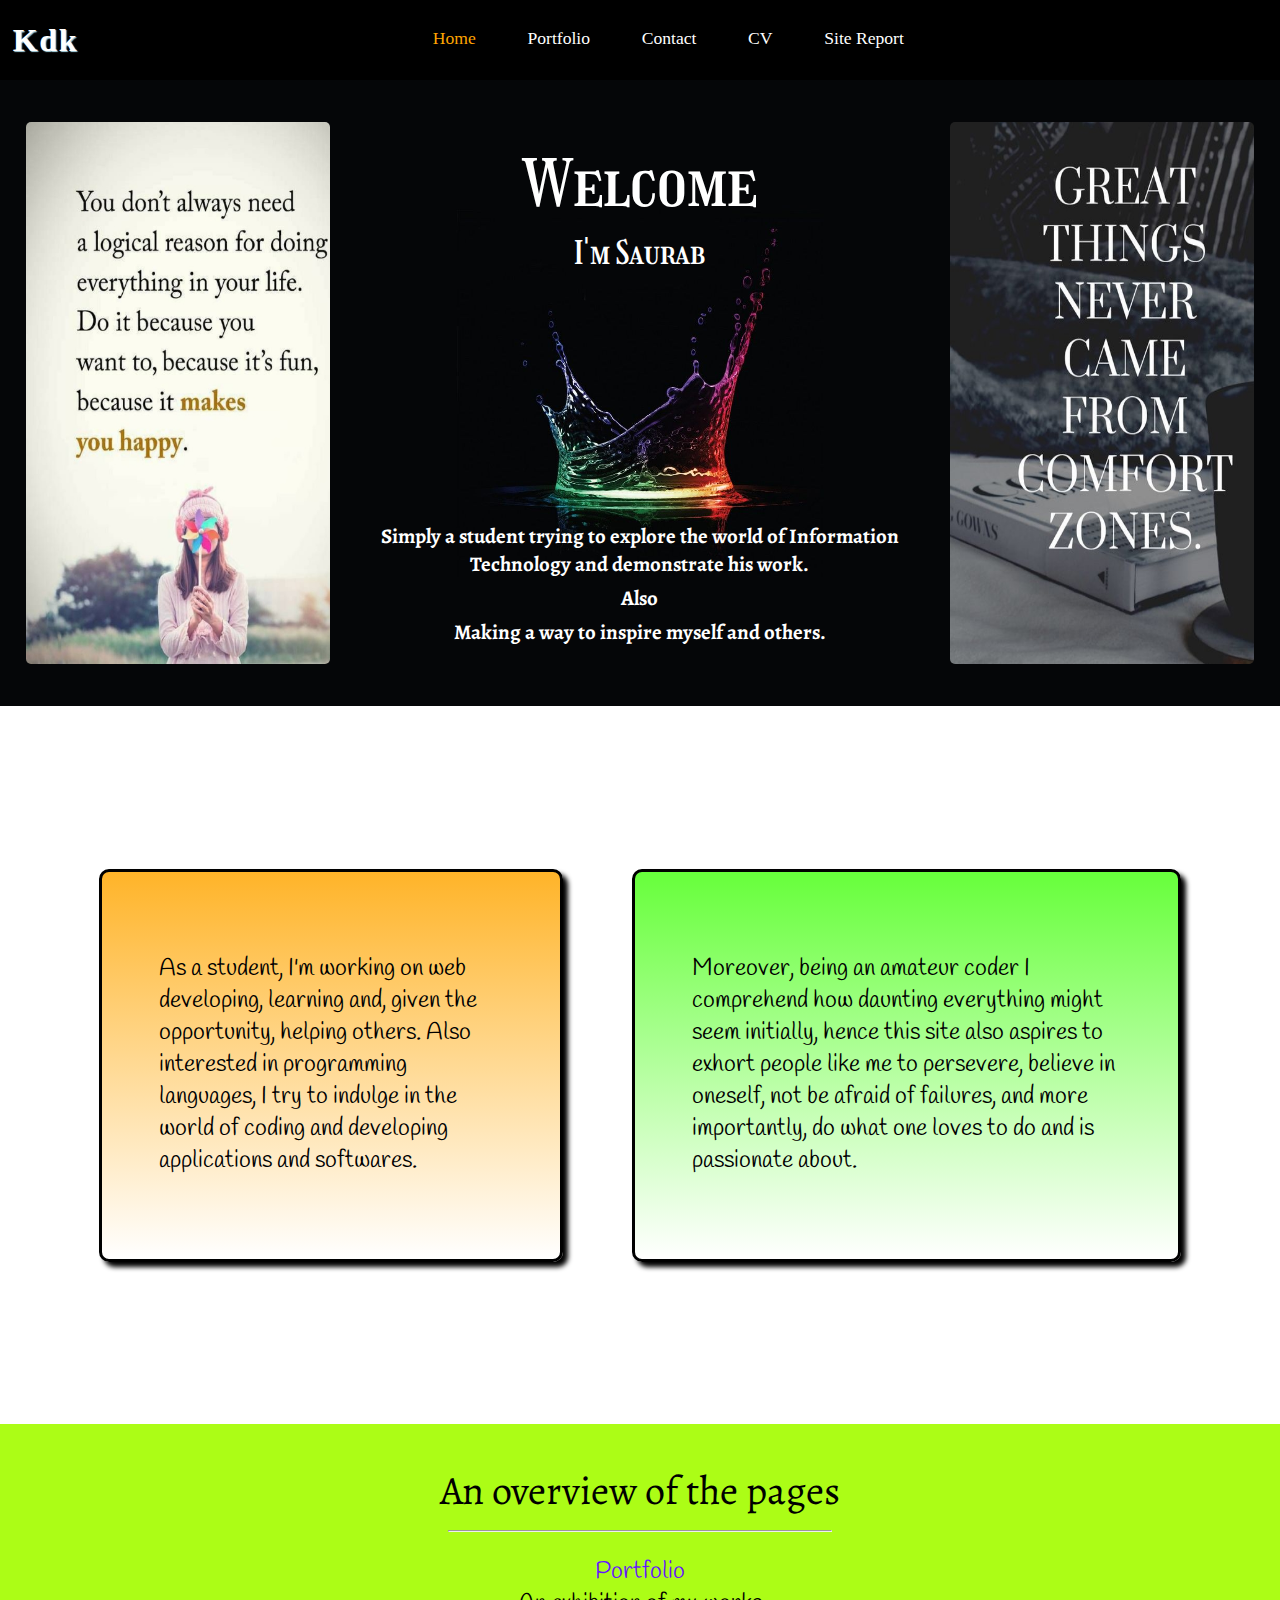
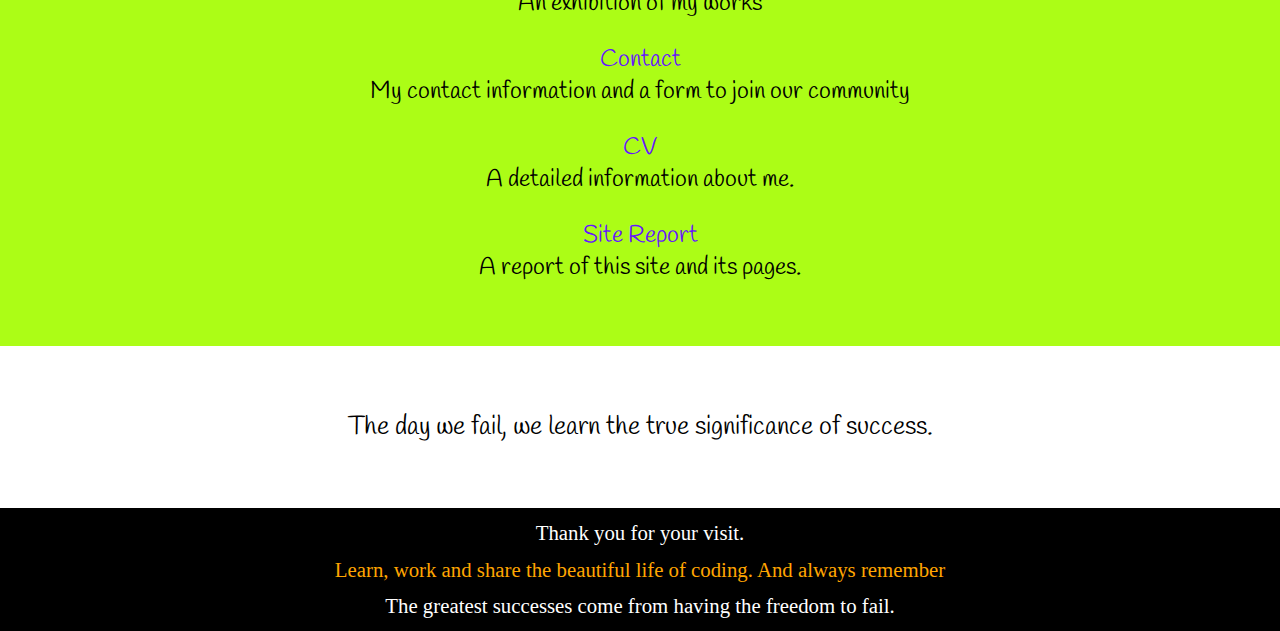
==== commit b7d0bbe9: "Adding the overview section in the home page and styling it" ====
--- a/index.html
+++ b/index.html
@@ -11,15 +11,21 @@
 	<body>
 		<div class="overalllayout">
 			<header>
+			
+				<!-- Name of the website apparently -->
 				<div class="name">
 					<p id="name">Kdk</p>
 				</div> 
+				
+				<!-- Navigation box and its responsive view -->
 				<input type="checkbox" id="navbox">
 				<label for="navbox" class="icon">
 					<span></span>
 					<span></span>
 					<span></span>	
 				</label>
+				<!-- I learned to use a checkbox for making a hamburger icon as coded above from line 18-22 from a youtube video. -->
+				<!-- The video is properly referenced at the end of the site report page. -->
 				<nav>
 					<ul>
 					<li><a class="on" href="index.html">Home</a></li>
@@ -32,11 +38,14 @@
 
 			</header>
 
-
 			<div class="main">
+			
+			<!-- Animation on the left hand side -->
 			<div class="animationpart1">
 				
 			</div>
+			
+			<!-- Texts in between the animations -->
 			<div class="welcome">
 				<p>Welcome</p>
   				<p>I'm Saurab</p>   
@@ -46,6 +55,8 @@
   				<p>Also</p>
   				<p>Making a way to inspire myself and others.</p>
 			</div>
+			
+			<!-- Animation on the left hand side -->
 			<div class="animationpart2">
 
 			</div>
@@ -53,11 +64,32 @@
 
 
 			<div class="main1">
+			
+				<!-- Brief bio and also a purpose of the site -->
+				<div class="introduction">
 				<div class="intro">
-					<p>As a student, I'm working on web developing, learning and, if possible, helping others. Also interested in programming languages, I try to indulge in the world of coding and developing applications and softwares.</p>
+					<p>As a student, I'm working on web developing, learning and, given the opportunity, helping others. Also interested in programming languages, I try to indulge in the world of coding and developing applications and softwares.</p>
 				</div>
 				<div class="intro2">
 					<p>Moreover, being an amateur coder I comprehend how daunting everything might seem initially, hence this site also aspires to exhort people like me to persevere, believe in oneself, not be afraid of failures, and more importantly, do what one loves to do and is passionate about.</p>
+				</div>
+				</div>
+				
+				<!-- Overview of all the pages  -->
+				<div class="overview">
+					<p>An overview of the pages</p>
+					<hr>
+					<p><a href="portfilio.html">Portfolio</a><br>
+						An exhibition of my works</p>
+					<p><a href="contact.html">Contact</a><br>
+						My contact information and a form to join our community</p>
+					<p><a href="cv.html">CV</a><br>
+						A detailed information about me.</p>
+					<p><a href="sitereport.html">Site Report</a><br>
+						A report of this site and its pages.</p>
+				</div>
+				<div class="significance">
+					The day we fail, we learn the true significance of success.
 				</div>
 			</div>
 
--- a/portfolio.css
+++ b/portfolio.css
@@ -1,262 +1,322 @@
-body{
-	margin: 0;
-}
-*{
-	box-sizing: border-box;
-}
-/* CSS for home page!!!!!!!!!!!!!!!!!!!!!!!!!!!!!!!!!!!!!!!!!!!!!!!!!!!!!!!!!!!!!!!!!!!!!!!!!!!!!!!!!!!!!!!!!!!!!!!!!!!!!!!!!!!!!!!!!!!!!!!!!!!!!!! */
-/* Css for the layout of the home page */
-.overalllayout{
-	display: grid;
-	grid-template-rows: 0.3fr 4fr 1fr 0.8fr;
-	grid-template-columns: 1fr; 
-	height: 100vh;
-	grid-template-areas: 
-	"header header header"
-	"main main main"
-	"main1 main1 main1"
-	"footer footer footer";
-	/*grid-gap: 5% 0.5%;*/
-}
-
-/* The header */
-header{
-	grid-area: header;
-	background-color: black;
-	position: relative;
-}
-.name{
-	width: 15%;
-	float: left;
-	font-size: 1.8rem;
-	padding-left: 1%; 
-}
-#name{
-	margin: 0;
-	color: white;
-	font-weight: bold;
-	line-height: 2.5;
-	text-shadow: 1px 1px 1px lightblue;
-	font-size: 2rem;
-	letter-spacing: 0.1rem;
-}
-
-/* Navigation bar css */
-nav{
-	width: 80%;
-	float: left;
-	padding-left: 12.3%;
-	padding-top: 0.8%;
-}
-nav ul{
-	list-style: none;
-} 
-nav ul li{
-	float: left;
-	margin-left: 5%;
-	font-size: 1.1rem;
-	padding: 0.25% 1% 1% 0.25%;
-}
-nav ul li a{
-	text-decoration: none;
-	color: white;
-}
-.on, nav li a:hover{
-	color: orange;
-	transition: 0.3s;
-}
-#navbox{
-	display: none;
-}
-
-/* The main division. Subsequent after header */
-.main{
-	grid-area: main;
-	display: grid;
-	grid-template-rows: 1.6fr 1fr;
-	grid-template-columns: 1fr 2fr 1fr;
-	grid-template-areas: 
-	"animationpart1 welcome animationpart2"
-	"animationpart1 student animationpart2";
-	padding: 4%  2%;
-	grid-gap: 2% 0.5%;
-	background-image: url(background.jpg);
-	background-size: contain;
-	background-position: center;
-	/*background-color: #8DDAD6;*/
-}
-
-/* Css for the left hand animation part */
-.animationpart1{
-	grid-area: animationpart1;
-	background-image: url(motivation5.jpg);
-	background-size: cover;
-	border-radius: 5px;
-	animation: animationpart1 40s cubic-bezier(1,0,0.5,0) infinite;
-}
-@keyframes animationpart1{
-	0%{
+	body{
+		margin: 0;
+	}
+	*{
+		box-sizing: border-box;
+	}
+	/* CSS for home page!!!!!!!!!!!!!!!!!!!!!!!!!!!!!!!!!!!!!!!!!!!!!!!!!!!!!!!!!!!!!!!!!!!!!!!!!!!!!!!!!!!!!!!!!!!!!!!!!!!!!!!!!!!!!!!!!!!!!!!!!!!!!!! */
+	/* Css for the layout of the home page */
+	.overalllayout{
+		display: grid;
+		grid-template-rows: 0.3fr 4fr 1fr 0.8fr;
+		grid-template-columns: 1fr; 
+		height: 100vh;
+		grid-template-areas: 
+		"header header header"
+		"main main main"
+		"main1 main1 main1"
+		"footer footer footer";
+		/*grid-gap: 5% 0.5%;*/
+	}
+
+	/* The header */
+	header{
+		grid-area: header;
+		background-color: black;
+		position: relative;
+	}
+	.name{
+		width: 15%;
+		float: left;
+		font-size: 1.8rem;
+		padding-left: 1%; 
+	}
+	#name{
+		margin: 0;
+		color: white;
+		font-weight: bold;
+		line-height: 2.5;
+		text-shadow: 1px 1px 1px lightblue;
+		font-size: 2rem;
+		letter-spacing: 0.1rem;
+	}
+
+	/* Navigation bar css */
+	nav{
+		width: 80%;
+		float: left;
+		padding-left: 12.3%;
+		padding-top: 0.8%;
+	}
+	nav ul{
+		list-style: none;
+	} 
+	nav ul li{
+		float: left;
+		margin-left: 5%;
+		font-size: 1.1rem;
+		padding: 0.25% 1% 1% 0.25%;
+	}
+	nav ul li a{
+		text-decoration: none;
+		color: white;
+	}
+	.on, nav li a:hover{
+		color: orange;
+		transition: 0.3s;
+	}
+	#navbox{
+		display: none;
+	}
+
+	/* The main division. Subsequent after header */
+	.main{
+		grid-area: main;
+		display: grid;
+		grid-template-rows: 1.6fr 1fr;
+		grid-template-columns: 1fr 2fr 1fr;
+		grid-template-areas: 
+		"animationpart1 welcome animationpart2"
+		"animationpart1 student animationpart2";
+		padding: 3.3%  2%;
+		grid-gap: 2% 0.5%;
+		background-image: url(background.jpg);
+		background-size: contain;
+		background-position: center;
+		/*background-color: #8DDAD6;*/
+	}
+
+	/* Css for the left hand animation part */
+	.animationpart1{
+		grid-area: animationpart1;
 		background-image: url(motivation5.jpg);
-	}
-	25%{
-		background-image: url(motivation4.jpg);
-	}
-	50%{
+		background-size: cover;
+		border-radius: 5px;
+		animation: animationpart1 40s cubic-bezier(1,0,0.8,0) infinite;
+	}
+	@keyframes animationpart1{
+		0%{
+			background-image: url(motivation5.jpg);
+		}
+		25%{
+			background-image: url(motivation4.jpg);
+		}
+		50%{
+			background-image: url(motivation6.jpg);
+		}
+		75%{
+			background-image: url(motivation2.jpg);
+		}
+		100%{
+			background-image: url(motivation5.jpg);
+		}
+	}
+
+	/* Css for right hand animation part */
+	.animationpart2{
+		grid-area: animationpart2;
 		background-image: url(motivation6.jpg);
-	}
-	75%{
-		background-image: url(motivation2.jpg);
-	}
-	100%{
-		background-image: url(motivation5.jpg);
-	}
-}
-
-/* Css for right hand animation part */
-.animationpart2{
-	grid-area: animationpart2;
-	background-image: url(motivation6.jpg);
-	background-size: cover;
-	border-radius: 5px;
-	animation: animationpart2 40s cubic-bezier(1,0,0.5,0) infinite 5s;
-}
-@keyframes animationpart2{
-	0%{
-		background-image: url(motivation6.jpg);
-	}
-	25%{
-		background-image: url(motivation2.jpg);
-	}
-	50%{
-		background-image: url(motivation5.jpg);
-	}
-	75%{
-		background-image: url(motivation4.jpg);
-	}
-	100%{
-		background-image: url(motivation6.jpg);
-	}
-}
-
-/* Welcome section  */
-.welcome{
-	grid-area: welcome;
-	text-align: center;
-	color: white;
-	font-family: Girassol;
-	padding: 3%;
-}
-.welcome p:first-child{
-	font-size: 4rem;
-	margin: 1%;
-}
-.welcome p:nth-child(2){
-	font-size: 2rem;
-	margin: 2%;
-}
-
-/* Student section */
-.student{
-	grid-area: student;
-	color: white;
-	text-align: center;
-	padding: 10% 2% 2% 2%;
-	font-size: 1.3rem;
-	font-weight: bold;
-	font-family: Alegreya;
-}
-.student p{
-	margin: 1%;
-}
-
-/* The purpose of the site div and shrt bio */
-.main1{
-	grid-area: main1;
-	margin: 1%;
-	font-family: Handlee;
-	font-size: 2rem;
-	margin: 7% 3%;
-	padding: 1% 2%;
-	display: flex;
-}
-.intro{
-	margin: 3%;
-	padding: 7%;
-	border: 3px solid black;
-	border-radius: 10px;
-	background: linear-gradient(to bottom, #FFB429, white);
-	box-shadow: 5px 5px 5px black;
-}
-.intro2{
-	margin: 3%;
-	padding: 7%;
-	border: 3px solid black;
-	border-radius: 10px;
-	background: linear-gradient(to bottom, #67FF3B, white);
-	box-shadow: 5px 5px 5px black;
-}
-.intro:hover, .intro2:hover{
-	transition: transform 0.3s; 
-	transform: translate(-3px,-3px);
-}
-
-/* The footer */
-footer{
-	grid-area: footer;
-	background-color: black;
-	margin-top: 1%;
-	color: white;
-	font-size: 1.3rem;
-	text-align:center ;
-}
-footer p{
-	margin: 1%;
-}
-footer p:nth-child(2){
-	color: orange;
-}
-/* CSS for home page!!!!!!!!!!!!!!!!!!!!!!!!!!!!!!!!!!!!!!!!!!!!!!!!!!!!!!!!!!!!!!!!!!!!!!!!!!!!!!!!!!!!!!!!!!!!!!!!!!!!!!!!!!!!!!!!!!!!!!!!!!!!!!!!!!!!!!!! */
-
-
-
-/* CSS for site report page!!!!!!!!!!!!!!!!!!!!!!!!!!!!!!!!!!!!!!!!!!!!!!!!!!!!!!!!!!!!!!!!!!!!!!!!!!!!!!!!!!!!!!!!!!!!!!!!!!!!!!!!!!!!!!!!!!!!!!!!!!!!!!!!! */
-	
-/* Designs pics */
-.reportimages{
-	display: flex;
-	justify-content: space-around;
-}
-.reportimages img{
-	width: 30%;
-	height: 25%;
-}
-p{
-	font-size: 1.2rem;
-}
-
-/* main1 and footer pic */
-#pandf{
-	margin: 1% 25%;
-	width:50%;
-	height: 30%;
-}
-.reportmain p{
-	font-family: Alegreya;
-}
-.reportmain h1, h2, h3{
-	font-family: Girassol;
-}
-.modulereview h1{
-	text-align: center; 
-}
+		background-size: cover;
+		border-radius: 5px;
+		animation: animationpart2 40s cubic-bezier(1,0,0.8,0) infinite 5s;
+	}
+	@keyframes animationpart2{
+		0%{
+			background-image: url(motivation6.jpg);
+		}
+		25%{
+			background-image: url(motivation2.jpg);
+		}
+		50%{
+			background-image: url(motivation5.jpg);
+		}
+		75%{
+			background-image: url(motivation4.jpg);
+		}
+		100%{
+			background-image: url(motivation6.jpg);
+		}
+	}
+
+	/* Welcome section  */
+	.welcome{
+		grid-area: welcome;
+		text-align: center;
+		color: white;
+		font-family: Girassol;
+		padding: 3%;
+	}
+	.welcome p:first-child{
+		font-size: 4rem;
+		margin: 1%;
+	}
+	.welcome p:nth-child(2){
+		font-size: 2rem;
+		margin: 2%;
+	}
+
+	/* Student section */
+	.student{
+		grid-area: student;
+		color: white;
+		text-align: center;
+		padding: 10% 2% 2% 2%;
+		font-size: 1.3rem;
+		font-weight: bold;
+		font-family: Alegreya;
+	}
+	.student p{
+		margin: 1%;
+	}
+
+	/* The purpose of the site div and shrt bio */
+	.main1{
+		grid-area: main1;
+		margin: 1%;
+		font-family: Handlee;
+		font-size: 1.5rem;
+		margin: 7% 0% 0%;
+		padding: 1% 0%;
+	}
+	.introduction{
+		display: flex;
+		margin: 2% 5%;
+	}
+	.intro{
+		margin: 3%;
+		padding: 5%;
+		border: 3px solid black;
+		border-radius: 10px;
+		background: linear-gradient(to bottom, #FFB429, white);
+		box-shadow: 5px 5px 5px black;
+	}
+	.intro2{
+		margin: 3%;
+		padding: 5%;
+		border: 3px solid black;
+		border-radius: 10px;
+		background: linear-gradient(to bottom, #67FF3B, white);
+		box-shadow: 5px 5px 5px black;
+	}
+	.intro:hover, .intro2:hover{
+		transition: transform 0.3s; 
+		transform: translate(-3px,-3px);
+	}
+	.overview{
+		text-align: center;
+		margin-top: 10%;
+		padding: 3% 0%;
+		background: #ACFD16;
+	}
+	hr{
+		width: 30%;
+	}
+	.overview p:first-child{
+		font-family: Alegreya;
+		font-size: 2.5rem;
+		margin: 0%;
+	}
+	.overview a{
+		text-decoration: none;
+		color: #6616FD;
+	}
+	.significance{
+		text-align: center;
+		font-size: 1.6rem;
+		margin: 5% 1% 3%;
+	}
+
+	/* The footer */
+	footer{
+		grid-area: footer;
+		background-color: black;
+		margin-top: 1%;
+		color: white;
+		font-size: 1.3rem;
+		text-align:center ;
+	}
+	footer p{
+		margin: 1%;
+	}
+	footer p:nth-child(2){
+		color: orange;
+	}
+	/* CSS for home page!!!!!!!!!!!!!!!!!!!!!!!!!!!!!!!!!!!!!!!!!!!!!!!!!!!!!!!!!!!!!!!!!!!!!!!!!!!!!!!!!!!!!!!!!!!!!!!!!!!!!!!!!!!!!!!!!!!!!!!!!!!!!!!!!!!!!!!! */
+
+
+
 	/* CSS for site report page!!!!!!!!!!!!!!!!!!!!!!!!!!!!!!!!!!!!!!!!!!!!!!!!!!!!!!!!!!!!!!!!!!!!!!!!!!!!!!!!!!!!!!!!!!!!!!!!!!!!!!!!!!!!!!!!!!!!!!!!!!!!!!!!! */
+		
+	/* Designs pics */
+	.threeimages{
+		display: flex;
+		justify-content: space-around;
+	}
+	.threeimages img{
+		width: 30%;
+		height: 25%;
+	}
+	.twoimages{
+		display: flex;
+		justify-content: space-around;
+	}
+	.twoimages img{
+		width:45%;
+		height: 30%;
+	}
+	.oneimage{
+		margin: 1% 25%;
+		width:50%;
+		height: 30%;
+	}
+	.reportmain{
+		grid-area: main; 
+		padding: 0% 1%;
+	}
+	.reportmain p{
+		font-family: Alegreya;
+		font-size: 1.2rem;
+	}
+	.reportmain h1, .reportmain h2, .reportmain h3{
+		font-family: Girassol;
+	}
+	.reportmain h1{
+		text-align: center;  
+	}
+	.reportmain1{
+		grid-area: main1;
+		font-family: Alegreya;
+		font-size: 1.2rem;
+		padding: 1%;
+	}
+	.modulereview{
+		padding: 1%; 
+		background-color: greenyellow;		
+	}
+	.home{
+		padding: 1%; 
+	}
+	.portfolio{
+		padding: 1%;
+		background-color: lightsalmon;
+	}
+	.contact{
+		padding: 1%;
+	}
+	.cv{
+		padding: 1%;
+		background-color: powderblue;
+	}
+	
+	/* CSS for site report page!!!!!!!!!!!!!!!!!!!!!!!!!!!!!!!!!!!!!!!!!!!!!!!!!!!!!!!!!!!!!!!!!!!!!!!!!!!!!!!!!!!!!!!!!!!!!!!!!!!!!!!!!!!!!!!!!!!!!!!!!!!!!!!!! */
 
 	
 	/* Css for portfolio page!!!!!!!!!!!!!!!!!!!!!!!!!!!!!!!!!!!!!!!!!!!!!!!!!!!!!!!!!!!!!!!!!!!!!!!!!!!!!!!!!!!!!!!!!!!!!!!!!!!!!!!!!!!!!!!!!!!!!!!!!!!!!!!!!!!!!! */
 	
 	.portfoliomain{
+		grid-area:main;
 		padding: 1%;
-		height: 90%;
+		height: 100%;
 	}
 	.portfoliomain a{
 		text-decoration: none;
@@ -269,6 +329,9 @@
 		font-family: Alegreya;
 		margin: 1%;
 		height: 5%;
+	}
+	.title h1{
+		margin-bottom: 0;
 	}
 	.firstline{
 		display: flex;
@@ -383,7 +446,7 @@
 		background-color: #3876F0;
 		padding: 2% 5%;
 		border-radius: 5px;
-	}
+	} 
 	.placeholder6{
 		display: flex;
 		flex-direction: column;
@@ -406,16 +469,228 @@
 	}
 	.placeholderimg:hover{
 		box-shadow: 5px 5px 5px black;
+		transition: transform 0.2s;
+		transform: translate(-2px,-2px);
 	}
 	.portfoliomain2{
-		padding: 0.4% 1%;
-		text-align: center;
+		grid-area: main1; 
+		padding: 1% 1% 2%;
+		text-align: center; 
+		font-family: Handlee;
 	}
 	.portfoliomain2 p{
-		font-size: 1.5em;
+		font-size: 1.5em; 
 	} 
 	
-	/* Css for portfolio page!!!!!!!!!!!!!!!!!!!!!!!!!!!!!!!!!!!!!!!!!!!!!!!!!!!!!!!!!!!!!!!!!!!!!!!!!!!!!!!!!!!!!!!!!!!!!!!!!!!!!!!!!!!!!!!!!!!!!!!!!!!!!!!!!!!!!!
+	/* Css for portfolio page!!!!!!!!!!!!!!!!!!!!!!!!!!!!!!!!!!!!!!!!!!!!!!!!!!!!!!!!!!!!!!!!!!!!!!!!!!!!!!!!!!!!!!!!!!!!!!!!!!!!!!!!!!!!!!!!!!!!!!!!!!!!!!!!!!!!!!*/
+	
+	/* CSS for contact page!!!!!!!!!!!!!!!!!!!!!!!!!!!!!!!!!!!!!!!!!!!!!!!!!!!!!!!!!!!!!!!!!!!!!!!!!!!!!!!!!!!!!!!!!!!!!!!!!!!!!!!!!!!!!!!!!!!!!!!!!!!!!!!!!!!!!!!!!!! */
+	
+	.contactmain{
+		grid-area: main;
+		text-align: center;
+	}
+	.contactmain2{
+		grid-area:main1;
+		margin: 1.5%;
+	}
+	.contactmain2 p{
+		font-family: Handlee;
+		margin: 4% 1% 2.5%;
+		font-size: 1.5rem;
+		text-align: center;
+	}
+	.connect, .join{
+		font-family: Alegreya;
+		margin: 2%;
+		font-size: 1.3rem;
+	}
+	.contactinfo{
+		background-color: #7CE1EE;
+		padding: 1%;
+	}
+	.contactinfo p, .wholeform p{
+		font-family: Alegreya;
+		font-size: 1.4rem;
+		margin: 1%;
+	}
+	/* Css for form */
+	.form img{
+		margin: 2%;
+	}
+	.formdiv{
+		background-color: #F94C3F;
+		padding: 2%;
+	}
+	.form{
+		margin: 1% 30%;
+		border: 3px solid black;
+		border-radius: 10px;
+		padding: 0.5%;
+		background: linear-gradient(45deg,#7AF50A,#95F73B, #7AF50A);
+	}
+	form{
+		width: 100%;
+		font-size: 1.5rem;
+		border: 3px solid black;
+		border-radius: 10px;
+		padding: 3%;
+		font-family: Handlee; 
+	}
+	fieldset{
+		border:none;
+	}
+	input[type=text], input[type=date], input[type=password], input[type=email]{
+		height: 30px;
+		margin: 2%;
+		width: 50%;
+		border: 2px solid black;
+		border-radius: 5px;
+	}
+	input[type=text]:focus, input[type=date]:focus, input[type=password]:focus, input[type=email]:focus{
+		background-color: lightgrey;
+	}
+	input[type=submit], input[type=reset]{
+		width: 15%;
+		height: 30px;
+		font-size: 1.1rem;
+		font-family: Alegreya; 
+		margin: 2% 2% 0;
+	}
+	#arrow{
+		animation: arrow 5s linear infinite;
+		margin-bottom: 1%;
+	}
+	@keyframes arrow{
+		0%{
+			transition: none;
+		}
+		25%{
+			transition: transform 1s;
+			transform: rotate(30deg);
+		}
+		50%{
+			transition: transform 1s;
+			transform: rotate(0deg);
+		}
+		75%{
+			transition: transform 1s;
+			transform: rotate(-30deg);
+		}
+		100%{
+			transition: transform 1s;
+			transform: rotate(0deg);
+		}
+	}
+	#myname{
+		font-size: 2rem;
+	}
+	#inactive{
+		font-size: 1rem;
+	}
+	
+	/* CSS for contact page!!!!!!!!!!!!!!!!!!!!!!!!!!!!!!!!!!!!!!!!!!!!!!!!!!!!!!!!!!!!!!!!!!!!!!!!!!!!!!!!!!!!!!!!!!!!!!!!!!!!!!!!!!!!!!!!!!!!!!!!!!!!!!!!!!!!!!!!!!!!! */
+	
+	/* CSS for CV page!!!!!!!!!!!!!!!!!!!!!!!!!!!!!!!!!!!!!!!!!!!!!!!!!!!!!!!!!!!!!!!!!!!!!!!!!!!!!!!!!!!!!!!!!!!!!!!!!!!!!!!!!!!!!!!!!!!!!!!!!!!!!!!!!!!!!!!!!!!!!!!!!!!!! */
+	
+	.cvmain{
+		grid-area: main;
+	}
+	.cvmain1{
+		grid-area: main1;
+	}
+	.cvmain h1:first-child{
+		text-align: center;
+		font-family: Alegreya;
+		font-size: 2.5rem;
+	}
+	.cvmain h1:nth-child(2){
+		text-align: center;
+		margin-bottom: 2%;
+		background-color: #FFBC00;
+		padding: 2%;
+	}
+	.completecv{
+		padding: 2%;
+		background-color: #D1D1D1; 
+	}
+	.wholecv{
+		width:60%;
+		margin: 1% 20%;
+	}
+	.wholecv p{
+		margin: 2% 3% 2% 0%;
+	}
+	.headofcv{
+		background-color: #4895C0; 
+		padding: 1% 1% 2%;
+	}
+	.headofcv p:first-child{
+		font-size: 2.5rem;
+	}
+	.headofcv p:nth-child(2){
+		margin-bottom: 0;
+		font-size: 1.6rem;
+	}
+	.bodyofcv{
+		display:flex;
+		font-size: 1.1rem;
+	}
+	.leftside{
+		background-color: #F7F7F7;
+		padding-left: 1%;
+		padding-top: 1.5%; 
+	}
+	.rightside{
+		background-color: #EAEAEA;
+		padding-left: 2%;
+	}
+	.college, .highschool, .school, .certification, .extracurricular, .interests{
+		display:flex;
+	}
+	.date{
+		padding: 1.8% 5% 4% 0%;
+	}
+	.subject{
+		font-weight: bold;
+	}
+	.interests ul, .interests li{
+		margin: 0;
+		padding: 0;
+	}
+	.rating{
+		height: 30px;
+		padding-left: 4%; 
+		padding-top: 4%;
+	}
+	.mark{
+		width: 12px;
+		height: 12px;
+		border-radius: 50%;
+		background-color: #1D4053;
+		float: left;
+		margin-left: 1%;
+	}
+	.unmark{
+		width: 12px;
+		height: 12px;
+		border-radius: 50%;
+		background-color: #B6B6B6;
+		float:left;
+		margin-left: 1%;
+	}
+	.rside span{
+		float: right;
+		margin-right: 1%;
+	}
+	.cvmain1 p{
+		text-align: center;
+		font-family: Handlee;
+		font-size: 1.5rem;
+		margin: 5% 1% 4%;
+	}
+	
+	/* CSS for CV page!!!!!!!!!!!!!!!!!!!!!!!!!!!!!!!!!!!!!!!!!!!!!!!!!!!!!!!!!!!!!!!!!!!!!!!!!!!!!!!!!!!!!!!!!!!!!!!!!!!!!!!!!!!!!!!!!!!!!!!!!!!!!!!!!!!!!!!!!!!!!!!!!!!!! */
 	
 	
 	/* Making the site responsive */
@@ -436,7 +711,7 @@
 	}
 	nav ul{
 		margin: 0;
-		padding: 0;
+		padding: 0; 
 	}
 	nav ul li{
 		float: none;
@@ -445,6 +720,12 @@
 	#navbox{
 		display: none;
 	}
+	#navbox:checked ~ nav{
+		display: block;
+	}
+	/* I learned the working of hamburger icon whose codes are above from lines 675-698 from a youtube video. */
+	/* The video is properly referenced at the end of the site report page. */
+	
 	.icon{
 		position: absolute;
 		right: 5px;
@@ -458,17 +739,14 @@
 		width: 25px;
 		border-top: 3px solid white;
 	}
-	#navbox:checked ~ nav{
-		display: block;
-	}
 	nav ul li{
 		display: block;
 		width: 100%;
 		padding: 5px 0;
 	}
 	nav ul li a{
+		width: 100%;
 		display: block;
-		width: 100%;
 	}
 	.on, nav ul li a:hover{
 		color: orange;
@@ -486,15 +764,18 @@
 	}
 	.student{
 		color: white;
-		padding: 4% 2%;
+		padding: 2%;
 	}
 	.welcome{
-		padding: 26%;
+		padding: 26%; 
 	}
 	
 	/*  main1 division */
-	.main1{
-		flex-direction: column;
+	.introduction{
+		flex-direction: column;
+	}
+	.significance{
+		margin: 26% 1% 22%;
 	}
 	/* CSS for home page!!!!!!!!!!!!!!!!!!!!!!!!!!!!!!!!!!!!!!!!!!!!!!!!!!!!!!!!!!!!!!!!!!!!!!!!!!!!!!!!!!!!!!!!!!!!!!!!!!!!!!!!!!!!!!!!!!!!!!!!!!!!!!!!!!!!!!!! */
 	
@@ -503,35 +784,82 @@
 	.title{
 		height: 2.5%;
 	}
+	.title h1{
+		margin-bottom: 4%;
+	}
+	.portfoliomain{
+		padding: 1% 2% 0 0;
+	}
 	.portfoliomain2{
-		padding: 35% 1%;
+		padding: 0% 1% 16%;
 	}
 	.firstline{
 		flex-direction: column;
-		margin-top: -6%;
+		margin-top: 0%;
 	}
 	.secondline{
 		flex-direction: column;
-		margin-top: 33%;
+		margin-top: 20%; 
 	}
 	
 	/* CSS for portfolio page!!!!!!!!!!!!!!!!!!!!!!!!!!!!!!!!!!!!!!!!!!!!!!!!!!!!!!!!!!!!!!!!!!!!!!!!!!!!!!!!!!!!!!!!!!!!!!!!!!!!!!!!!!!!!!!!!!!!!!!!!!!!!!!!!!!!!! */
 
 	
+	/* CSS for contact page!!!!!!!!!!!!!!!!!!!!!!!!!!!!!!!!!!!!!!!!!!!!!!!!!!!!!!!!!!!!!!!!!!!!!!!!!!!!!!!!!!!!!!!!!!!!!!!!!!!!!!!!!!!!!!!!!!!!!!!!!!!!!!!!!!!!!!!!!!! */
+	
+	.form{
+		width: 80%;
+		margin: 1% 10.5%;
+	}
+	form{
+		width: 100%;
+	}
+	.contactmain2 p{
+		margin: 25% 0 24%;
+	}
+	
+	/* CSS for contact page!!!!!!!!!!!!!!!!!!!!!!!!!!!!!!!!!!!!!!!!!!!!!!!!!!!!!!!!!!!!!!!!!!!!!!!!!!!!!!!!!!!!!!!!!!!!!!!!!!!!!!!!!!!!!!!!!!!!!!!!!!!!!!!!!!!!!!!!!!! */
+	
+	
+	/* CSS for CV page!!!!!!!!!!!!!!!!!!!!!!!!!!!!!!!!!!!!!!!!!!!!!!!!!!!!!!!!!!!!!!!!!!!!!!!!!!!!!!!!!!!!!!!!!!!!!!!!!!!!!!!!!!!!!!!!!!!!!!!!!!!!!!!!!!!!!!!!!!!!!!!!!!!!! */
+		
+	.wholecv{
+		width: 96%;
+		margin: 1% 2%;
+	}
+	.cvmain1 p{
+		margin: 25% 1%;
+	}
+	.wholecv p{
+		margin: 4% 3% 4% 0%;
+	}
+	
+	/* CSS for CV page!!!!!!!!!!!!!!!!!!!!!!!!!!!!!!!!!!!!!!!!!!!!!!!!!!!!!!!!!!!!!!!!!!!!!!!!!!!!!!!!!!!!!!!!!!!!!!!!!!!!!!!!!!!!!!!!!!!!!!!!!!!!!!!!!!!!!!!!!!!!!!!!!!!!! */
+	
+	
 	/* CSS for site report page!!!!!!!!!!!!!!!!!!!!!!!!!!!!!!!!!!!!!!!!!!!!!!!!!!!!!!!!!!!!!!!!!!!!!!!!!!!!!!!!!!!!!!!!!!!!!!!!!!!!!!!!!!!!!!!!!!!!!!!!!!!!!!! */
-	.homedec{
-		flex-direction: column;
-	}
-	.homedec img{
+	.threeimages{
+		flex-direction: column;
+	}
+	.threeimages img{
 		width: 90%;
-		height: 60%;
+		height: 60%; 
 		margin: 1% 5%;
 	}
-	#pandf{
+	.oneimage{
 	margin: 1% 10%;
 	width:80%;
 	height: 50%;
-}
+	}
+	.twoimages{
+		flex-direction: column;
+	}
+	.twoimages img{
+		width: 90%;
+		height: 40%;
+		margin: 1% 5%;
+	}
+	
 	/* CSS for site report page!!!!!!!!!!!!!!!!!!!!!!!!!!!!!!!!!!!!!!!!!!!!!!!!!!!!!!!!!!!!!!!!!!!!!!!!!!!!!!!!!!!!!!!!!!!!!!!!!!!!!!!!!!!!!!!!!!!!!!!!!!!!!!!!!!*/
 }
 
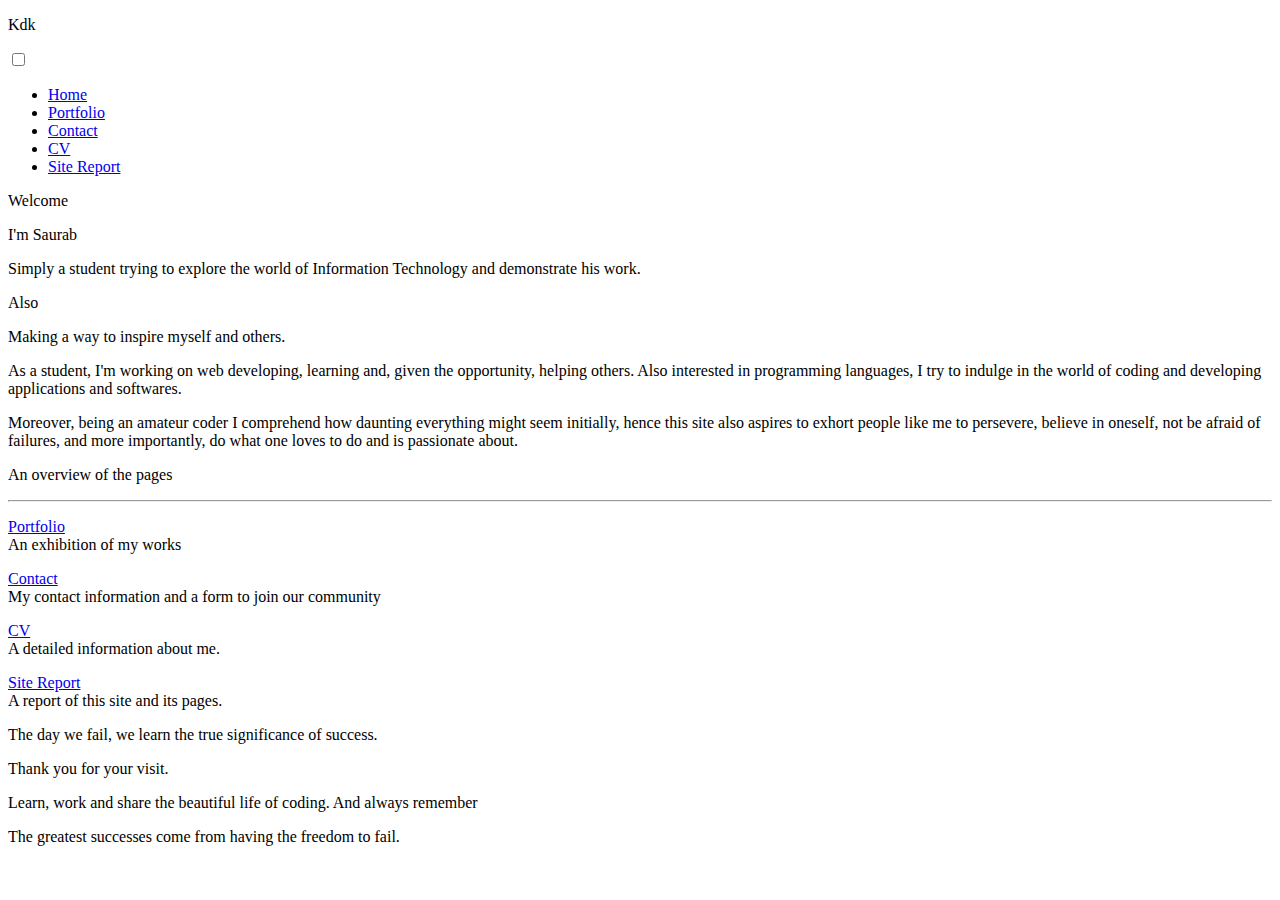
==== commit 5e6431a6: "Correcting portfolio page link in the overview section" ====
--- a/index.html
+++ b/index.html
@@ -79,7 +79,7 @@
 				<div class="overview">
 					<p>An overview of the pages</p>
 					<hr>
-					<p><a href="portfilio.html">Portfolio</a><br>
+					<p><a href="portfolio.html">Portfolio</a><br>
 						An exhibition of my works</p>
 					<p><a href="contact.html">Contact</a><br>
 						My contact information and a form to join our community</p>
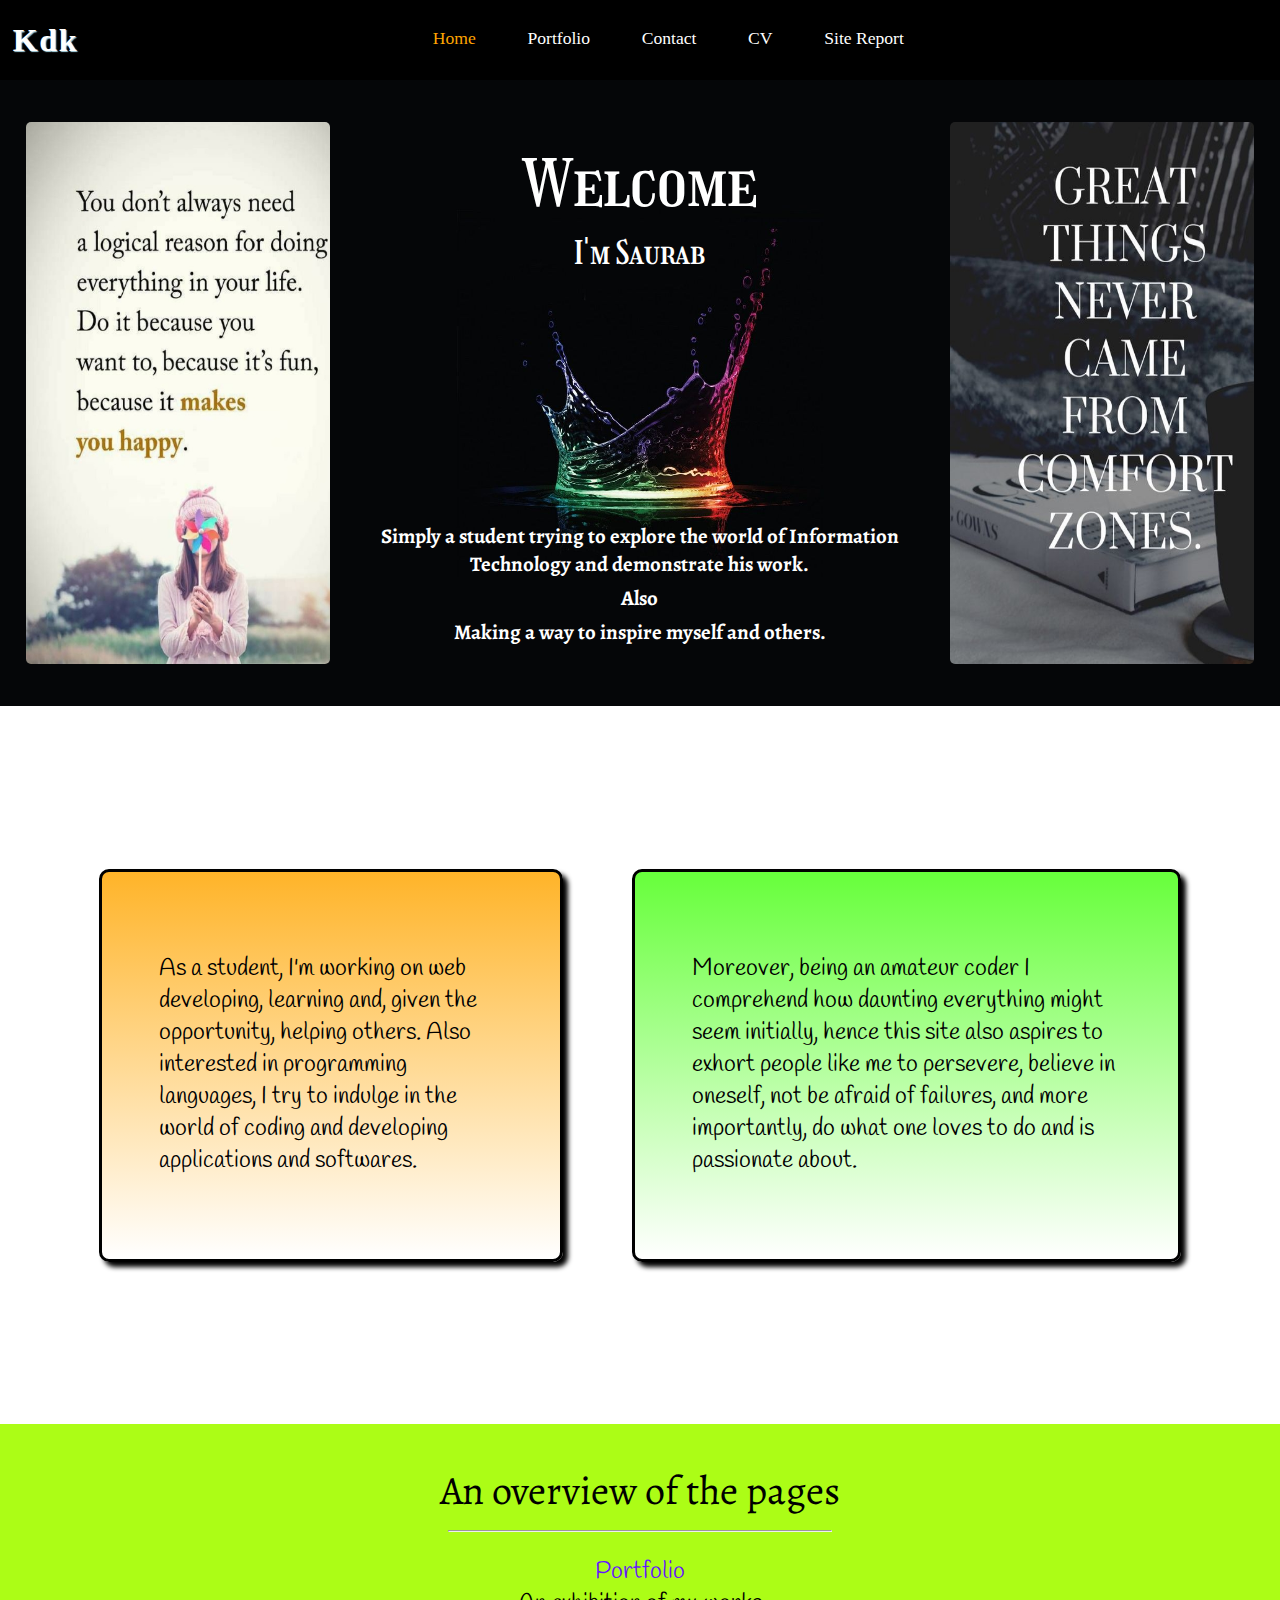
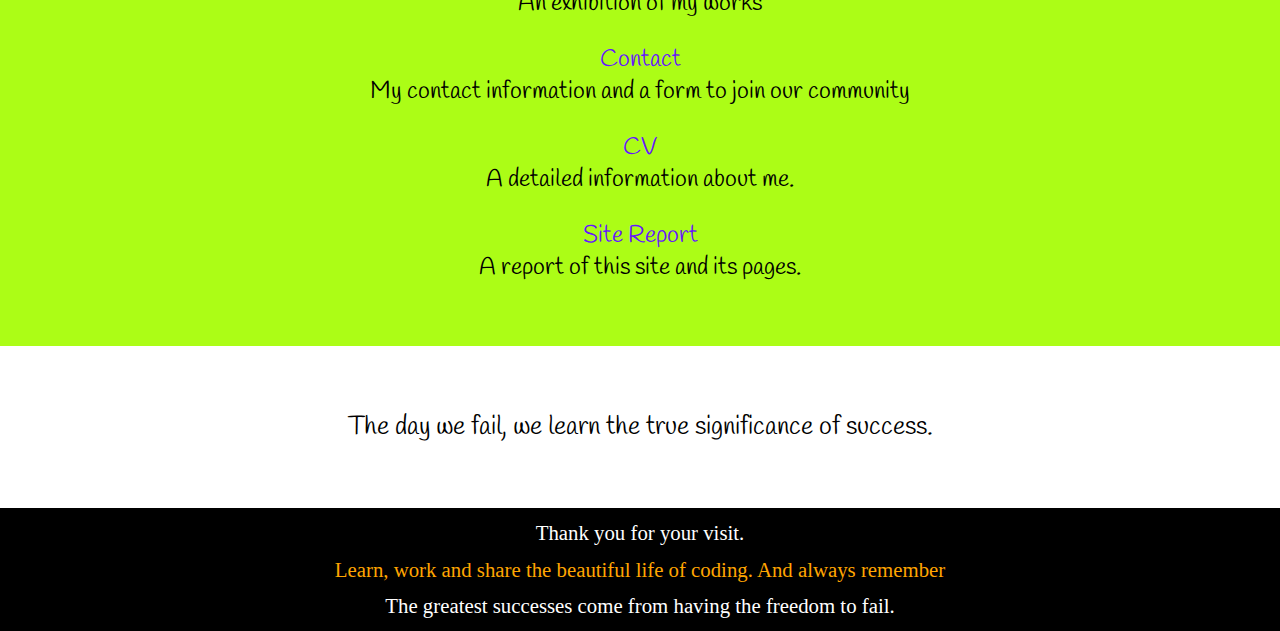
==== commit 8a913492: "Adding lang attribute to all the html pages for proper validation" ====
--- a/index.html
+++ b/index.html
@@ -1,5 +1,5 @@
 <!DOCTYPE html>
-<html>
+<html lang="en">
 	<head>
 		<title>Home</title>
 		<link rel="stylesheet" type="text/css" href="portfolio.css">
@@ -42,7 +42,7 @@
 			
 			<!-- Animation on the left hand side -->
 			<div class="animationpart1">
-				
+				<!-- Reference to the images used as background images are in the report page(in home page section). -->
 			</div>
 			
 			<!-- Texts in between the animations -->
@@ -58,7 +58,7 @@
 			
 			<!-- Animation on the left hand side -->
 			<div class="animationpart2">
-
+				<!-- Reference to the images used as background images are in the report page(in home page section). -->
 			</div>
 			</div>
 
--- a/portfolio.css
+++ b/portfolio.css
@@ -0,0 +1,920 @@
+	body{
+		margin: 0;
+	}
+	*{
+		box-sizing: border-box;
+	}
+	/* CSS for home page!!!!!!!!!!!!!!!!!!!!!!!!!!!!!!!!!!!!!!!!!!!!!!!!!!!!!!!!!!!!!!!!!!!!!!!!!!!!!!!!!!!!!!!!!!!!!!!!!!!!!!!!!!!!!!!!!!!!!!!!!!!!!!! */
+	/* Css for the layout of the home page */
+	.overalllayout{
+		display: grid;
+		grid-template-rows: 0.3fr 4fr 1fr 0.8fr;
+		grid-template-columns: 1fr; 
+		height: 100vh;
+		grid-template-areas: 
+		"header header header"
+		"main main main"
+		"main1 main1 main1"
+		"footer footer footer";
+		/*grid-gap: 5% 0.5%;*/
+	}
+
+	/* The header */
+	header{
+		grid-area: header;
+		background-color: black;
+		position: relative;
+	}
+	.name{
+		width: 15%;
+		float: left;
+		font-size: 1.8rem;
+		padding-left: 1%; 
+	}
+	#name{
+		margin: 0;
+		color: white;
+		font-weight: bold;
+		line-height: 2.5;
+		text-shadow: 1px 1px 1px lightblue;
+		font-size: 2rem;
+		letter-spacing: 0.1rem;
+	}
+
+	/* Navigation bar css */
+	nav{
+		width: 80%;
+		float: left;
+		padding-left: 12.3%;
+		padding-top: 0.8%;
+	}
+	nav ul{
+		list-style: none;
+	} 
+	nav ul li{
+		float: left;
+		margin-left: 5%;
+		font-size: 1.1rem;
+		padding: 0.25% 1% 1% 0.25%;
+	}
+	nav ul li a{
+		text-decoration: none;
+		color: white;
+	}
+	.on, nav li a:hover{
+		color: orange;
+		transition: 0.3s;
+	}
+	#navbox{
+		display: none;
+	}
+
+	/* The main division. Subsequent after header */
+	.main{
+		grid-area: main;
+		display: grid;
+		grid-template-rows: 1.6fr 1fr;
+		grid-template-columns: 1fr 2fr 1fr;
+		grid-template-areas: 
+		"animationpart1 welcome animationpart2"
+		"animationpart1 student animationpart2";
+		padding: 3.3%  2%;
+		grid-gap: 2% 0.5%;
+		background-image: url(background.jpg);  /*2021. HD Wallpapers, Desktop High Definition Wallpapers. Available at: <http://sf.co.ua/id17420>*/
+		background-size: contain;
+		background-position: center;
+		/*background-color: #8DDAD6;*/
+	}
+
+	/* Css for the left hand animation part */
+	.animationpart1{
+		grid-area: animationpart1;
+		background-image: url(motivation5.jpg);
+		background-size: cover;
+		border-radius: 5px;
+		animation: animationpart1 40s cubic-bezier(1,0,0.8,0) infinite;
+	}
+	@keyframes animationpart1{
+		0%{
+			background-image: url(motivation5.jpg);  /*8-images Blog .2021. Quotes you don't always need a logical reason for doing everything in your life. Available at: <https://8-images.blogspot.com/2017/09/quotes-you-dont-always-need-logical.html>*/
+		}
+		25%{
+			background-image: url(motivation4.jpg);  /*2021. Failure is the key to success; each mistake teaches us something. - Morihei Ueshiba. Available at: <https://www.pinterest.com/pin/686799011901924052/>*/
+		}
+		50%{
+			background-image: url(motivation6.jpg);  /*THE RANDOM VIBEZ. 2021. 180 Short Motivational Quotes For Success In Life. Available at: <https://www.therandomvibez.com/short-motivation-quotes/>*/
+		}
+		75%{
+			background-image: url(motivation2.jpg);  /*BOOST UP LIVING. 2021. Motivational Quotes With Deep Meaning For Your Life. Available at: <https://boostupliving.com/motivational-quotes-with-deep-meaning-for-your-life/>*/
+		}
+		100%{
+			background-image: url(motivation5.jpg);
+		}
+	}
+
+	/* Css for right hand animation part */
+	.animationpart2{
+		grid-area: animationpart2;
+		background-image: url(motivation6.jpg);
+		background-size: cover;
+		border-radius: 5px;
+		animation: animationpart2 40s cubic-bezier(1,0,0.8,0) infinite 5s;
+	}
+	@keyframes animationpart2{
+		0%{
+			background-image: url(motivation6.jpg);
+		}
+		25%{
+			background-image: url(motivation2.jpg);
+		}
+		50%{
+			background-image: url(motivation5.jpg);
+		}
+		75%{
+			background-image: url(motivation4.jpg);
+		}
+		100%{
+			background-image: url(motivation6.jpg);
+		}
+	}
+
+	/* Welcome section  */
+	.welcome{
+		grid-area: welcome;
+		text-align: center;
+		color: white;
+		font-family: Girassol;
+		padding: 3%;
+	}
+	.welcome p:first-child{
+		font-size: 4rem;
+		margin: 1%;
+	}
+	.welcome p:nth-child(2){
+		font-size: 2rem;
+		margin: 2%;
+	}
+
+	/* Student section */
+	.student{
+		grid-area: student;
+		color: white;
+		text-align: center;
+		padding: 10% 2% 2% 2%;
+		font-size: 1.3rem;
+		font-weight: bold;
+		font-family: Alegreya;
+	}
+	.student p{
+		margin: 1%;
+	}
+
+	/* The purpose of the site div and shrt bio */
+	.main1{
+		grid-area: main1;
+		margin: 1%;
+		font-family: Handlee;
+		font-size: 1.5rem;
+		margin: 7% 0% 0%;
+		padding: 1% 0%;
+	}
+	.introduction{
+		display: flex;
+		margin: 2% 5%;
+	}
+	.intro{
+		margin: 3%;
+		padding: 5%;
+		border: 3px solid black;
+		border-radius: 10px;
+		background: linear-gradient(to bottom, #FFB429, white);
+		box-shadow: 5px 5px 5px black;
+	}
+	.intro2{
+		margin: 3%;
+		padding: 5%;
+		border: 3px solid black;
+		border-radius: 10px;
+		background: linear-gradient(to bottom, #67FF3B, white);
+		box-shadow: 5px 5px 5px black;
+	}
+	.intro:hover, .intro2:hover{
+		transition: transform 0.3s; 
+		transform: translate(-3px,-3px);
+	}
+	.overview{
+		text-align: center;
+		margin-top: 10%;
+		padding: 3% 0%;
+		background: #ACFD16;
+	}
+	hr{
+		width: 30%;
+	}
+	.overview p:first-child{
+		font-family: Alegreya;
+		font-size: 2.5rem;
+		margin: 0%;
+	}
+	.overview a{
+		text-decoration: none;
+		color: #6616FD;
+	}
+	.significance{
+		text-align: center;
+		font-size: 1.6rem;
+		margin: 5% 1% 3%;
+	}
+
+	/* The footer */
+	footer{
+		grid-area: footer;
+		background-color: black;
+		margin-top: 1%;
+		color: white;
+		font-size: 1.3rem;
+		text-align:center ;
+	}
+	footer p{
+		margin: 1%;
+	}
+	footer p:nth-child(2){
+		color: orange;
+	}
+	/* CSS for home page!!!!!!!!!!!!!!!!!!!!!!!!!!!!!!!!!!!!!!!!!!!!!!!!!!!!!!!!!!!!!!!!!!!!!!!!!!!!!!!!!!!!!!!!!!!!!!!!!!!!!!!!!!!!!!!!!!!!!!!!!!!!!!!!!!!!!!!! */
+
+
+
+	/* CSS for site report page!!!!!!!!!!!!!!!!!!!!!!!!!!!!!!!!!!!!!!!!!!!!!!!!!!!!!!!!!!!!!!!!!!!!!!!!!!!!!!!!!!!!!!!!!!!!!!!!!!!!!!!!!!!!!!!!!!!!!!!!!!!!!!!!! */
+		
+	/* Designs pics */
+	.threeimages{
+		display: flex;
+		justify-content: space-around;
+	}
+	.threeimages img{
+		width: 30%;
+		height: 25%;
+	}
+	.twoimages{
+		display: flex;
+		justify-content: space-around;
+	}
+	.twoimages img{
+		width:45%;
+		height: 30%;
+	}
+	.oneimage{
+		margin: 1% 25%;
+		width:50%;
+		height: 30%;
+	}
+	.reportmain{
+		grid-area: main; 
+		padding: 0% 1%;
+	}
+	.reportmain p{
+		font-family: Alegreya;
+		font-size: 1.2rem;
+	}
+	.reportmain h1, .reportmain h2, .reportmain h3{
+		font-family: Girassol;
+	}
+	.reportmain h1{
+		text-align: center;  
+	}
+	.reportmain1{
+		grid-area: main1;
+		font-family: Alegreya;
+		font-size: 1.2rem;
+		padding: 1%;
+	}
+	.modulereview{
+		padding: 1%; 
+		background-color: greenyellow;		
+	}
+	.home{
+		padding: 1%; 
+	}
+	.portfolio{
+		padding: 1%;
+		background-color: lightsalmon;
+	}
+	.contact{
+		padding: 1%;
+	}
+	.cv{
+		padding: 1%;
+		background-color: powderblue;
+	}
+	.validation{
+		width: 80%;
+		margin: 1% 10% 0%;
+	}
+	.validationtext{
+		text-align:center;
+		margin-top: 0%;
+		color: brown;
+	}
+	.validhead{
+		width: 60%;
+		display: flex;
+		margin: 1% 20%;
+	}
+	.validhead a{
+		text-decoration: none;
+		margin: 0 5%;
+		font-size: 1.5rem;
+		color: darkorange;
+	}
+	.valid hr{
+		width: 92%;
+	}
+	.valid p{
+		font-size: 1.2rem;
+	} 
+	
+	
+	/* CSS for site report page!!!!!!!!!!!!!!!!!!!!!!!!!!!!!!!!!!!!!!!!!!!!!!!!!!!!!!!!!!!!!!!!!!!!!!!!!!!!!!!!!!!!!!!!!!!!!!!!!!!!!!!!!!!!!!!!!!!!!!!!!!!!!!!!! */
+
+	
+	/* Css for portfolio page!!!!!!!!!!!!!!!!!!!!!!!!!!!!!!!!!!!!!!!!!!!!!!!!!!!!!!!!!!!!!!!!!!!!!!!!!!!!!!!!!!!!!!!!!!!!!!!!!!!!!!!!!!!!!!!!!!!!!!!!!!!!!!!!!!!!!! */
+	
+	.portfoliomain{
+		grid-area:main;
+		padding: 1%;
+		height: 100%;
+	}
+	.portfoliomain a{
+		text-decoration: none;
+	}
+	.portfoliomain p{
+		font-family: Handlee;
+	}
+	.title{
+		text-align: center;
+		font-family: Alegreya;
+		margin: 1%;
+		height: 5%;
+	}
+	.title h1{
+		margin-bottom: 0;
+	}
+	.firstline{
+		display: flex;
+		justify-content: center;
+		height: 45%;	
+		width: 98%;	
+		margin: 1% 1%;
+	}
+	.placeholder1{
+		display: flex;
+		flex-direction: column;
+		margin: 1%;
+		width: 100%;
+	}
+	.placeholder1 div:first-child{
+		background-color: lightgrey;
+		width: 100%;
+		height: 100%;
+		padding: 40% 20%;
+		color: grey;
+		font-size: 2rem;
+	}
+	.placeholder1 div:nth-child(2){
+		background-color: #FFE021;
+		margin: 2% 0;
+		padding: 2% 5%;
+		border-radius: 5px;
+	}
+	.placeholder2{
+		display: flex;
+		flex-direction: column;
+		margin: 1%;
+		width: 100%;
+	}
+	.placeholder2 div:first-child{
+		background-color: lightgrey;
+		width: 100%;
+		height: 100%;
+		padding: 40% 20%;
+		color: grey;
+		font-size: 2rem;
+	}
+	.placeholder2 div:nth-child(2){
+		margin: 2% 0;
+		background-color: #AFFF21;
+		padding: 2% 5%;
+		border-radius: 5px;
+	}
+	.placeholder3{
+		display: flex;
+		flex-direction: column;
+		margin: 1%;
+		width: 100%;
+	}
+	.placeholder3 div:first-child{
+		background-color: lightgrey;
+		width: 100%;
+		height: 100%;
+		padding: 40% 20%;
+		color: grey;
+		font-size: 2rem;
+	}
+	.placeholder3 div:nth-child(2){
+		background-color: #FF7121;
+		margin: 2% 0;
+		padding: 2% 5%;
+		border-radius: 5px;
+	}
+	.secondline{
+		display: flex;
+		justify-content: center;
+		height: 45%;	
+		width: 98%;	
+		margin: 2% 1%;
+	}
+	.placeholder4{
+		display: flex;
+		flex-direction: column;
+		margin: 1%;
+		width: 100%;
+	}
+	.placeholder4 div:first-child{
+		background-color: lightgrey;
+		width: 100%;
+		height: 100%;
+		padding: 40% 20%;
+		color: grey;
+		font-size: 2rem;
+	}
+	.placeholder4 div:nth-child(2){
+		background-color: #61EE19;
+		margin: 2% 0;
+		padding: 2% 5%;
+		border-radius: 5px;
+	}
+	.placeholder5{
+		display: flex;
+		flex-direction: column;
+		margin: 1%;
+		width: 100%;
+	}
+	.placeholder5 div:first-child{
+		background-color: lightgrey;
+		width: 100%;
+		height: 100%;
+		padding: 40% 20%;
+		color: grey;
+		font-size: 2rem;
+	}
+	.placeholder5 div:nth-child(2){
+		margin: 2% 0;
+		background-color: #3876F0;
+		padding: 2% 5%;
+		border-radius: 5px;
+	} 
+	.placeholder6{
+		display: flex;
+		flex-direction: column;
+		margin: 1%;
+		width: 100%;
+	}
+	.placeholder6 div:first-child{
+		background-color: lightgrey;
+		width: 100%;
+		height: 100%;
+		padding: 40% 20%;
+		color: grey;
+		font-size: 2rem;
+	}
+	.placeholder6 div:nth-child(2){
+		background-color: #F03876;
+		margin: 2% 0;
+		padding: 2% 5%;
+		border-radius: 5px;
+	}
+	.placeholderimg:hover{
+		box-shadow: 5px 5px 5px black;
+		transition: transform 0.2s;
+		transform: translate(-2px,-2px);
+	}
+	.portfoliomain2{
+		grid-area: main1; 
+		padding: 1% 1% 2%;
+		text-align: center; 
+		font-family: Handlee;
+	}
+	.portfoliomain2 p{
+		font-size: 1.5em; 
+	} 
+	
+	/* Css for portfolio page!!!!!!!!!!!!!!!!!!!!!!!!!!!!!!!!!!!!!!!!!!!!!!!!!!!!!!!!!!!!!!!!!!!!!!!!!!!!!!!!!!!!!!!!!!!!!!!!!!!!!!!!!!!!!!!!!!!!!!!!!!!!!!!!!!!!!!*/
+	
+	/* CSS for contact page!!!!!!!!!!!!!!!!!!!!!!!!!!!!!!!!!!!!!!!!!!!!!!!!!!!!!!!!!!!!!!!!!!!!!!!!!!!!!!!!!!!!!!!!!!!!!!!!!!!!!!!!!!!!!!!!!!!!!!!!!!!!!!!!!!!!!!!!!!! */
+	
+	.contactmain{
+		grid-area: main;
+		text-align: center;
+	}
+	.contactmain2{
+		grid-area:main1;
+		margin: 1.5%;
+	}
+	.contactmain2 p{
+		font-family: Handlee;
+		margin: 4% 1% 2.5%;
+		font-size: 1.5rem;
+		text-align: center;
+	}
+	.connect, .join{
+		font-family: Alegreya;
+		margin: 2%;
+		font-size: 1.3rem;
+	}
+	.contactinfo{
+		background-color: #7CE1EE;
+		padding: 1%;
+	}
+	.contactinfo p, .wholeform p{
+		font-family: Alegreya;
+		font-size: 1.4rem;
+		margin: 1%;
+	}
+	/* Css for form */
+	.form img{
+		margin: 2%;
+	}
+	.formdiv{
+		background-color: #FF5B4F;
+		padding: 2%;
+	}
+	.form{
+		margin: 1% 30%;
+		border: 3px solid black;
+		border-radius: 10px;
+		padding: 0.5%;
+		background: linear-gradient(45deg,#A2FF42,#A9FF50, #A2FF42);
+	}
+	form{
+		width: 100%;
+		font-size: 1.5rem;
+		border: 3px solid black;
+		border-radius: 10px;
+		padding: 3%;
+		font-family: Handlee; 
+	}
+	fieldset{
+		border:none;
+	}
+	input[type=text], input[type=date], input[type=password], input[type=email]{
+		height: 30px;
+		margin: 2%;
+		width: 50%;
+		border: 2px solid black;
+		border-radius: 5px;
+	}
+	input[type=text]:focus, input[type=date]:focus, input[type=password]:focus, input[type=email]:focus{
+		background-color: lightgrey;
+	}
+	input[type=submit], input[type=reset]{
+		width: 15%;
+		height: 30px;
+		font-size: 1.1rem;
+		font-family: Alegreya; 
+		margin: 2% 2% 0;
+	}
+	#arrow{
+		animation: arrow 5s linear infinite;
+		margin-bottom: 1%;
+	}
+	@keyframes arrow{
+		0%{
+			transition: none;
+		}
+		25%{
+			transition: transform 1s;
+			transform: rotate(30deg);
+		}
+		50%{
+			transition: transform 1s;
+			transform: rotate(0deg);
+		}
+		75%{
+			transition: transform 1s;
+			transform: rotate(-30deg);
+		}
+		100%{
+			transition: transform 1s;
+			transform: rotate(0deg);
+		}
+	}
+	#myname{
+		font-size: 2rem;
+	}
+	#inactive{
+		font-size: 1rem;
+	}
+	
+	/* CSS for contact page!!!!!!!!!!!!!!!!!!!!!!!!!!!!!!!!!!!!!!!!!!!!!!!!!!!!!!!!!!!!!!!!!!!!!!!!!!!!!!!!!!!!!!!!!!!!!!!!!!!!!!!!!!!!!!!!!!!!!!!!!!!!!!!!!!!!!!!!!!!!! */
+	
+	/* CSS for CV page!!!!!!!!!!!!!!!!!!!!!!!!!!!!!!!!!!!!!!!!!!!!!!!!!!!!!!!!!!!!!!!!!!!!!!!!!!!!!!!!!!!!!!!!!!!!!!!!!!!!!!!!!!!!!!!!!!!!!!!!!!!!!!!!!!!!!!!!!!!!!!!!!!!!! */
+	
+	.cvmain{
+		grid-area: main;
+	}
+	.cvmain1{
+		grid-area: main1;
+	}
+	.cvmain h1:first-child{
+		text-align: center;
+		font-family: Alegreya;
+		font-size: 2.5rem;
+	}
+	.cvmain h1:nth-child(2){
+		text-align: center;
+		margin-bottom: 2%;
+		background-color: #FFBC00;
+		padding: 2%;
+	}
+	.completecv{
+		padding: 2%;
+		background-color: #D1D1D1; 
+	}
+	.wholecv{
+		width:60%;
+		margin: 1% 20%;
+	}
+	.wholecv p{
+		margin: 2% 3% 2% 0%;
+	}
+	.headofcv{
+		background-color: #4895C0; 
+		padding: 1% 1% 2%;
+	}
+	.headofcv p:first-child{
+		font-size: 2.5rem;
+	}
+	.headofcv p:nth-child(2){
+		margin-bottom: 0;
+		font-size: 1.6rem;
+	}
+	.bodyofcv{
+		display:flex;
+		font-size: 1.1rem;
+	}
+	.leftside{
+		background-color: #F7F7F7;
+		padding-left: 1%;
+		padding-top: 1.5%; 
+	}
+	.rightside{
+		background-color: #EAEAEA;
+		padding-left: 2%;
+	}
+	.college, .highschool, .school, .certification, .extracurricular, .interests{
+		display:flex;
+	}
+	.date{
+		padding: 1.8% 5% 4% 0%;
+	}
+	.subject{
+		font-weight: bold;
+	}
+	.interests ul, .interests li{
+		margin: 0;
+		padding: 0;
+	}
+	.rating{
+		height: 30px;
+		padding-left: 4%; 
+		padding-top: 4%;
+	}
+	.mark{
+		width: 12px;
+		height: 12px;
+		border-radius: 50%;
+		background-color: #1D4053;
+		float: left;
+		margin-left: 1%;
+	}
+	.unmark{
+		width: 12px;
+		height: 12px;
+		border-radius: 50%;
+		background-color: #B6B6B6;
+		float:left;
+		margin-left: 1%;
+	}
+	.rside span{
+		float: right;
+		margin-right: 1%;
+	}
+	.cvmain1 p{
+		text-align: center;
+		font-family: Handlee;
+		font-size: 1.5rem;
+		margin: 5% 1% 4%;
+	}
+	
+	/* CSS for CV page!!!!!!!!!!!!!!!!!!!!!!!!!!!!!!!!!!!!!!!!!!!!!!!!!!!!!!!!!!!!!!!!!!!!!!!!!!!!!!!!!!!!!!!!!!!!!!!!!!!!!!!!!!!!!!!!!!!!!!!!!!!!!!!!!!!!!!!!!!!!!!!!!!!!! */
+	
+	
+	/* Making the site responsive */
+
+@media screen and (max-width: 700px){
+	/* CSS for home page!!!!!!!!!!!!!!!!!!!!!!!!!!!!!!!!!!!!!!!!!!!!!!!!!!!!!!!!!!!!!!!!!!!!!!!!!!!!!!!!!!!!!!!!!!!!!!!!!!!!!!!!!!!!!!!!!!!!!!!!!!!!!!!!!!!!!!!!*/
+
+	/* For navigation bar */
+	nav{
+		float:none;
+		padding: 0;
+		display: none;
+		width: 100%;
+		margin: 0;
+	}
+	.name{
+		float:none;
+	}
+	nav ul{
+		margin: 0;
+		padding: 0; 
+	}
+	nav ul li{
+		float: none;
+		margin: 1%;
+	}
+	#navbox{
+		display: none;
+	}
+	#navbox:checked ~ nav{
+		display: block;
+	}
+	/* I learned the working of hamburger icon whose codes are above from lines 675-698 from a youtube video. */
+	/* The video is properly referenced at the end of the site report page. */
+	
+	.icon{
+		position: absolute;
+		right: 5px;
+		top: 30px;
+		width: 26px;
+		height: 25px;
+	}
+	.icon span{
+		display: block;
+		height: 8px;
+		width: 25px;
+		border-top: 3px solid white;
+	}
+	nav ul li{
+		display: block;
+		width: 100%;
+		padding: 5px 0;
+	}
+	nav ul li a{
+		width: 100%;
+		display: block;
+	}
+	.on, nav ul li a:hover{
+		color: orange;
+		transition: 0.3s;
+	}
+	
+	/* For the main division */
+	.main{
+		grid-template-rows: 1fr 2fr 0.5fr;
+		grid-template-columns: 1fr;
+		grid-template-areas: 
+		"welcome"
+		"animationpart1"
+		"student";
+	}
+	.student{
+		color: white;
+		padding: 2%;
+	}
+	.welcome{
+		padding: 26%; 
+	}
+	
+	/*  main1 division */
+	.introduction{
+		flex-direction: column;
+	}
+	.significance{
+		margin: 26% 1% 22%;
+	}
+	/* CSS for home page!!!!!!!!!!!!!!!!!!!!!!!!!!!!!!!!!!!!!!!!!!!!!!!!!!!!!!!!!!!!!!!!!!!!!!!!!!!!!!!!!!!!!!!!!!!!!!!!!!!!!!!!!!!!!!!!!!!!!!!!!!!!!!!!!!!!!!!! */
+	
+	/* CSS for portfolio page!!!!!!!!!!!!!!!!!!!!!!!!!!!!!!!!!!!!!!!!!!!!!!!!!!!!!!!!!!!!!!!!!!!!!!!!!!!!!!!!!!!!!!!!!!!!!!!!!!!!!!!!!!!!!!!!!!!!!!!!!!!!!!!!!!!!!! */
+	
+	.title{
+		height: 2.5%;
+	}
+	.title h1{
+		margin-bottom: 4%;
+	}
+	.portfoliomain{
+		padding: 1% 2% 0 0;
+	}
+	.portfoliomain2{
+		padding: 0% 1% 16%;
+	}
+	.firstline{
+		flex-direction: column;
+		margin-top: 0%;
+	}
+	.secondline{
+		flex-direction: column;
+		margin-top: 20%; 
+	}
+	
+	/* CSS for portfolio page!!!!!!!!!!!!!!!!!!!!!!!!!!!!!!!!!!!!!!!!!!!!!!!!!!!!!!!!!!!!!!!!!!!!!!!!!!!!!!!!!!!!!!!!!!!!!!!!!!!!!!!!!!!!!!!!!!!!!!!!!!!!!!!!!!!!!! */
+
+	
+	/* CSS for contact page!!!!!!!!!!!!!!!!!!!!!!!!!!!!!!!!!!!!!!!!!!!!!!!!!!!!!!!!!!!!!!!!!!!!!!!!!!!!!!!!!!!!!!!!!!!!!!!!!!!!!!!!!!!!!!!!!!!!!!!!!!!!!!!!!!!!!!!!!!! */
+	
+	.form{
+		width: 80%;
+		margin: 1% 10.5%;
+	}
+	form{
+		width: 100%;
+	}
+	.contactmain2 p{
+		margin: 25% 0 24%;
+	}
+	
+	/* CSS for contact page!!!!!!!!!!!!!!!!!!!!!!!!!!!!!!!!!!!!!!!!!!!!!!!!!!!!!!!!!!!!!!!!!!!!!!!!!!!!!!!!!!!!!!!!!!!!!!!!!!!!!!!!!!!!!!!!!!!!!!!!!!!!!!!!!!!!!!!!!!! */
+	
+	
+	/* CSS for CV page!!!!!!!!!!!!!!!!!!!!!!!!!!!!!!!!!!!!!!!!!!!!!!!!!!!!!!!!!!!!!!!!!!!!!!!!!!!!!!!!!!!!!!!!!!!!!!!!!!!!!!!!!!!!!!!!!!!!!!!!!!!!!!!!!!!!!!!!!!!!!!!!!!!!! */
+		
+	.wholecv{
+		width: 96%;
+		margin: 1% 2%;
+	}
+	.cvmain1 p{
+		margin: 25% 1%;
+	}
+	.wholecv p{
+		margin: 4% 3% 4% 0%;
+	}
+	
+	/* CSS for CV page!!!!!!!!!!!!!!!!!!!!!!!!!!!!!!!!!!!!!!!!!!!!!!!!!!!!!!!!!!!!!!!!!!!!!!!!!!!!!!!!!!!!!!!!!!!!!!!!!!!!!!!!!!!!!!!!!!!!!!!!!!!!!!!!!!!!!!!!!!!!!!!!!!!!! */
+	
+	
+	/* CSS for site report page!!!!!!!!!!!!!!!!!!!!!!!!!!!!!!!!!!!!!!!!!!!!!!!!!!!!!!!!!!!!!!!!!!!!!!!!!!!!!!!!!!!!!!!!!!!!!!!!!!!!!!!!!!!!!!!!!!!!!!!!!!!!!!! */
+	.threeimages{
+		flex-direction: column;
+	}
+	.threeimages img{
+		width: 90%;
+		height: 60%; 
+		margin: 1% 5%;
+	}
+	.oneimage{
+	margin: 1% 10%;
+	width:80%;
+	height: 50%;
+	}
+	.twoimages{
+		flex-direction: column;
+	}
+	.twoimages img{
+		width: 90%;
+		height: 40%;
+		margin: 1% 5%;
+	}
+	.validhead{
+		display: grid;
+	}
+	
+	/* CSS for site report page!!!!!!!!!!!!!!!!!!!!!!!!!!!!!!!!!!!!!!!!!!!!!!!!!!!!!!!!!!!!!!!!!!!!!!!!!!!!!!!!!!!!!!!!!!!!!!!!!!!!!!!!!!!!!!!!!!!!!!!!!!!!!!!!!!*/
+}
+
+
+/* If for smaller widths, reponsive css */
+
+@media screen and (max-width: 500px){
+	.overalllayout{
+		width: 100vw;
+	}
+	.main{
+		grid-template-rows: 1fr 1.5fr 1fr;
+		grid-template-columns: 2fr;
+		grid-template-areas: 
+		"welcome"
+		"animationpart1"
+		"student";
+	}
+	.student{
+		color: white;
+		padding:28% 0%;
+		
+	}
+	.welcome{
+		padding: 33% 0%;
+	}
+	
+}